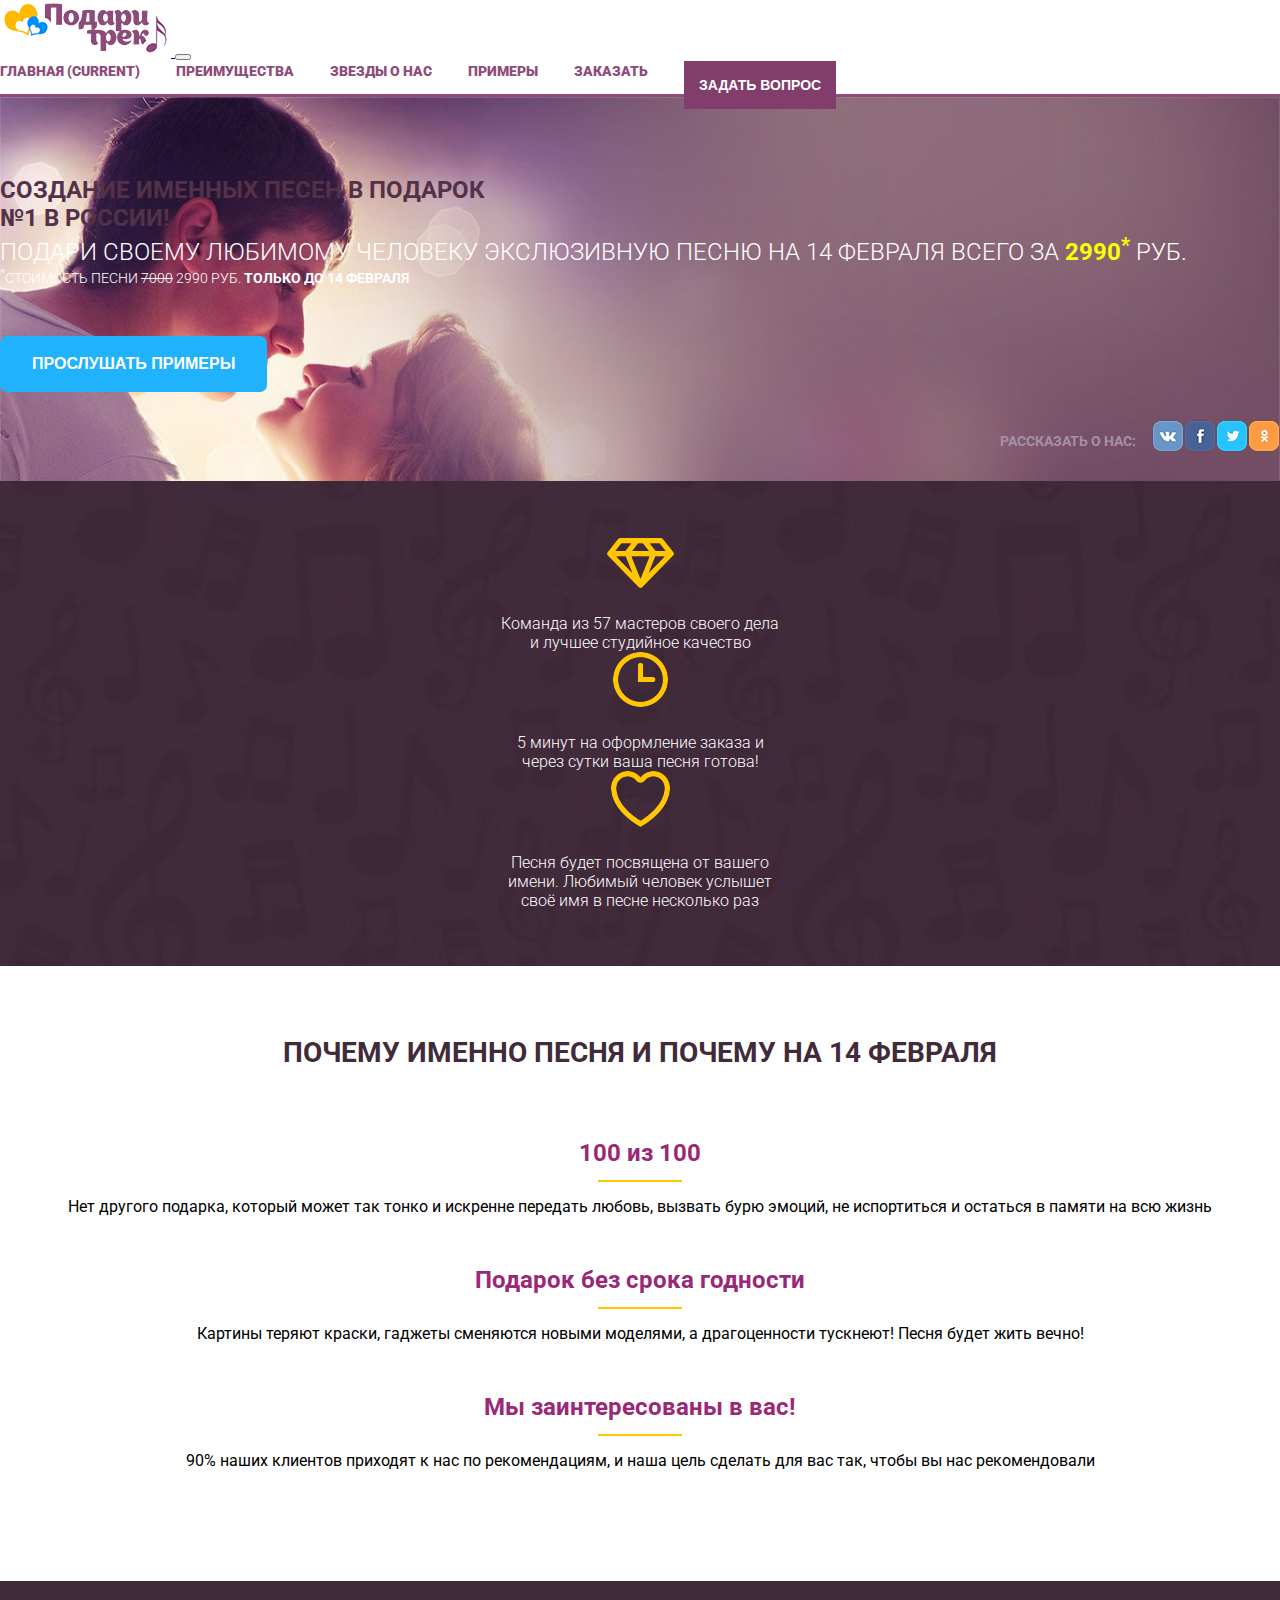
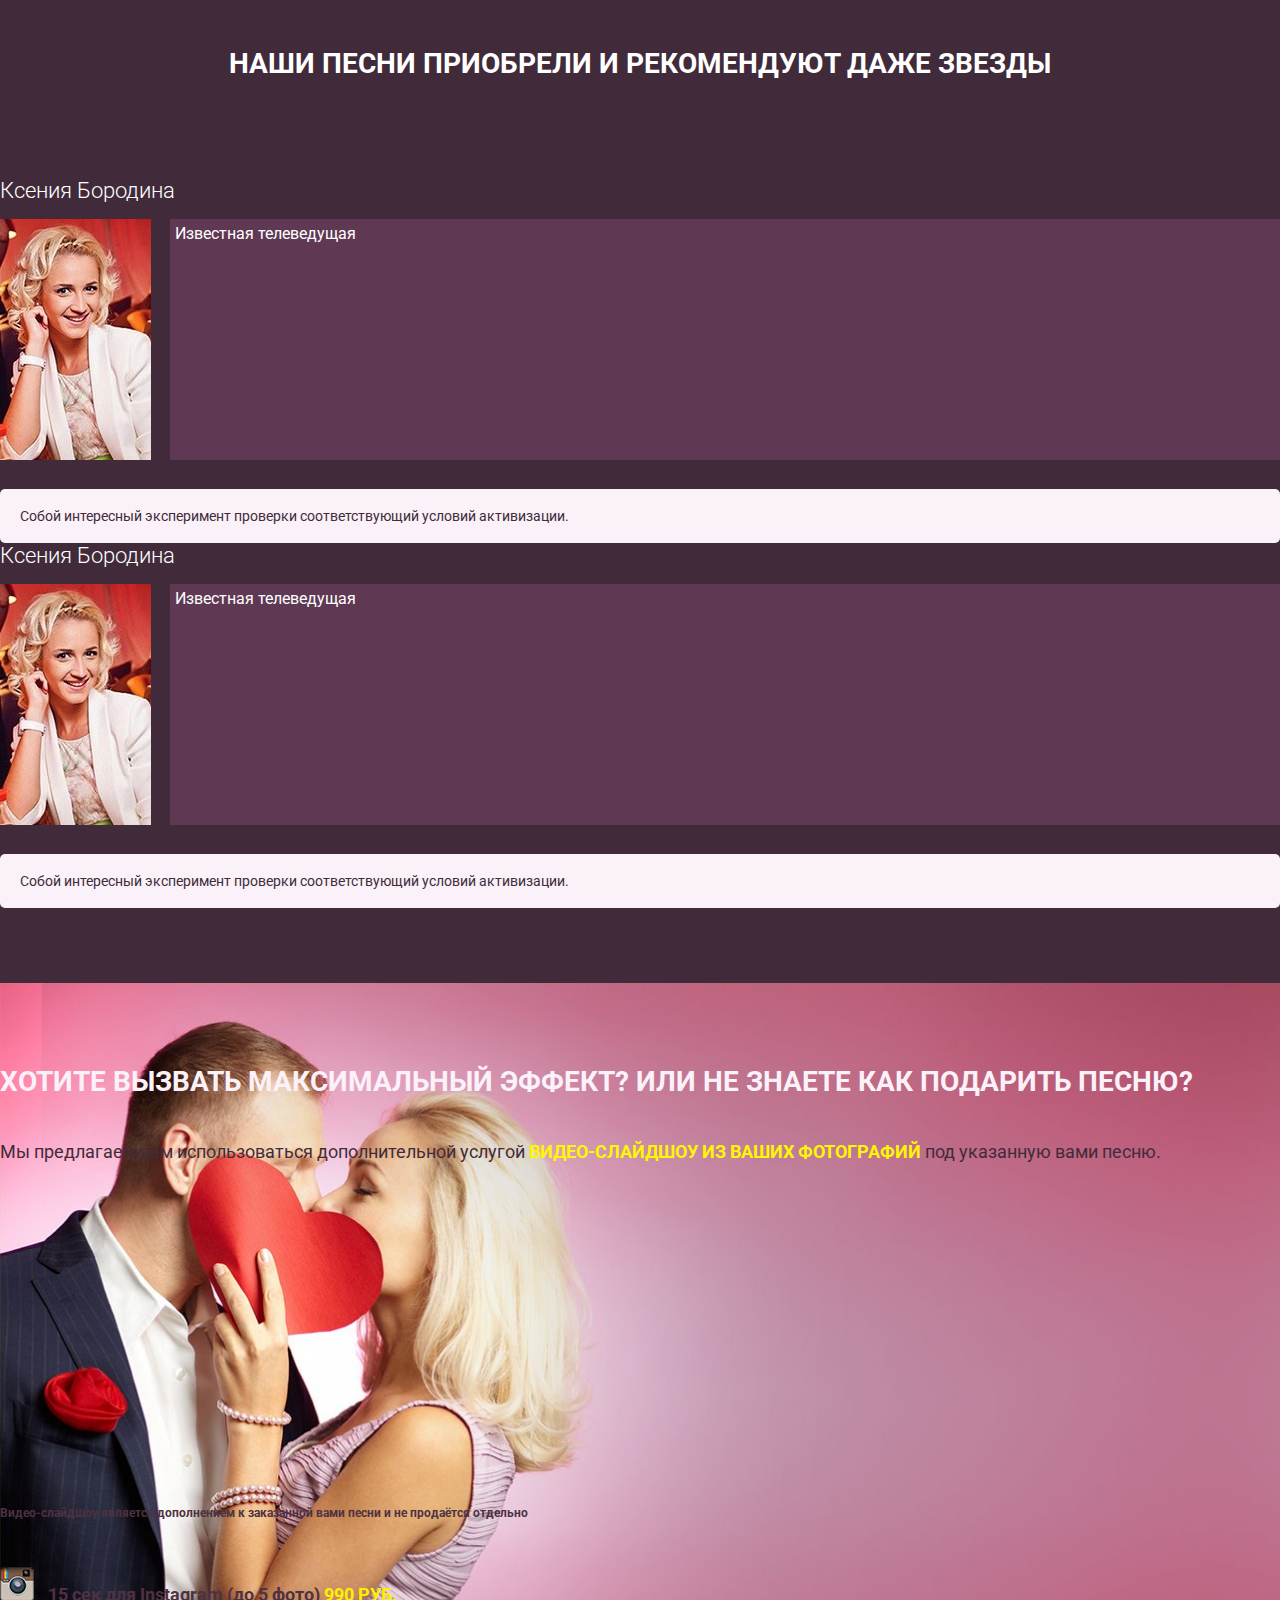
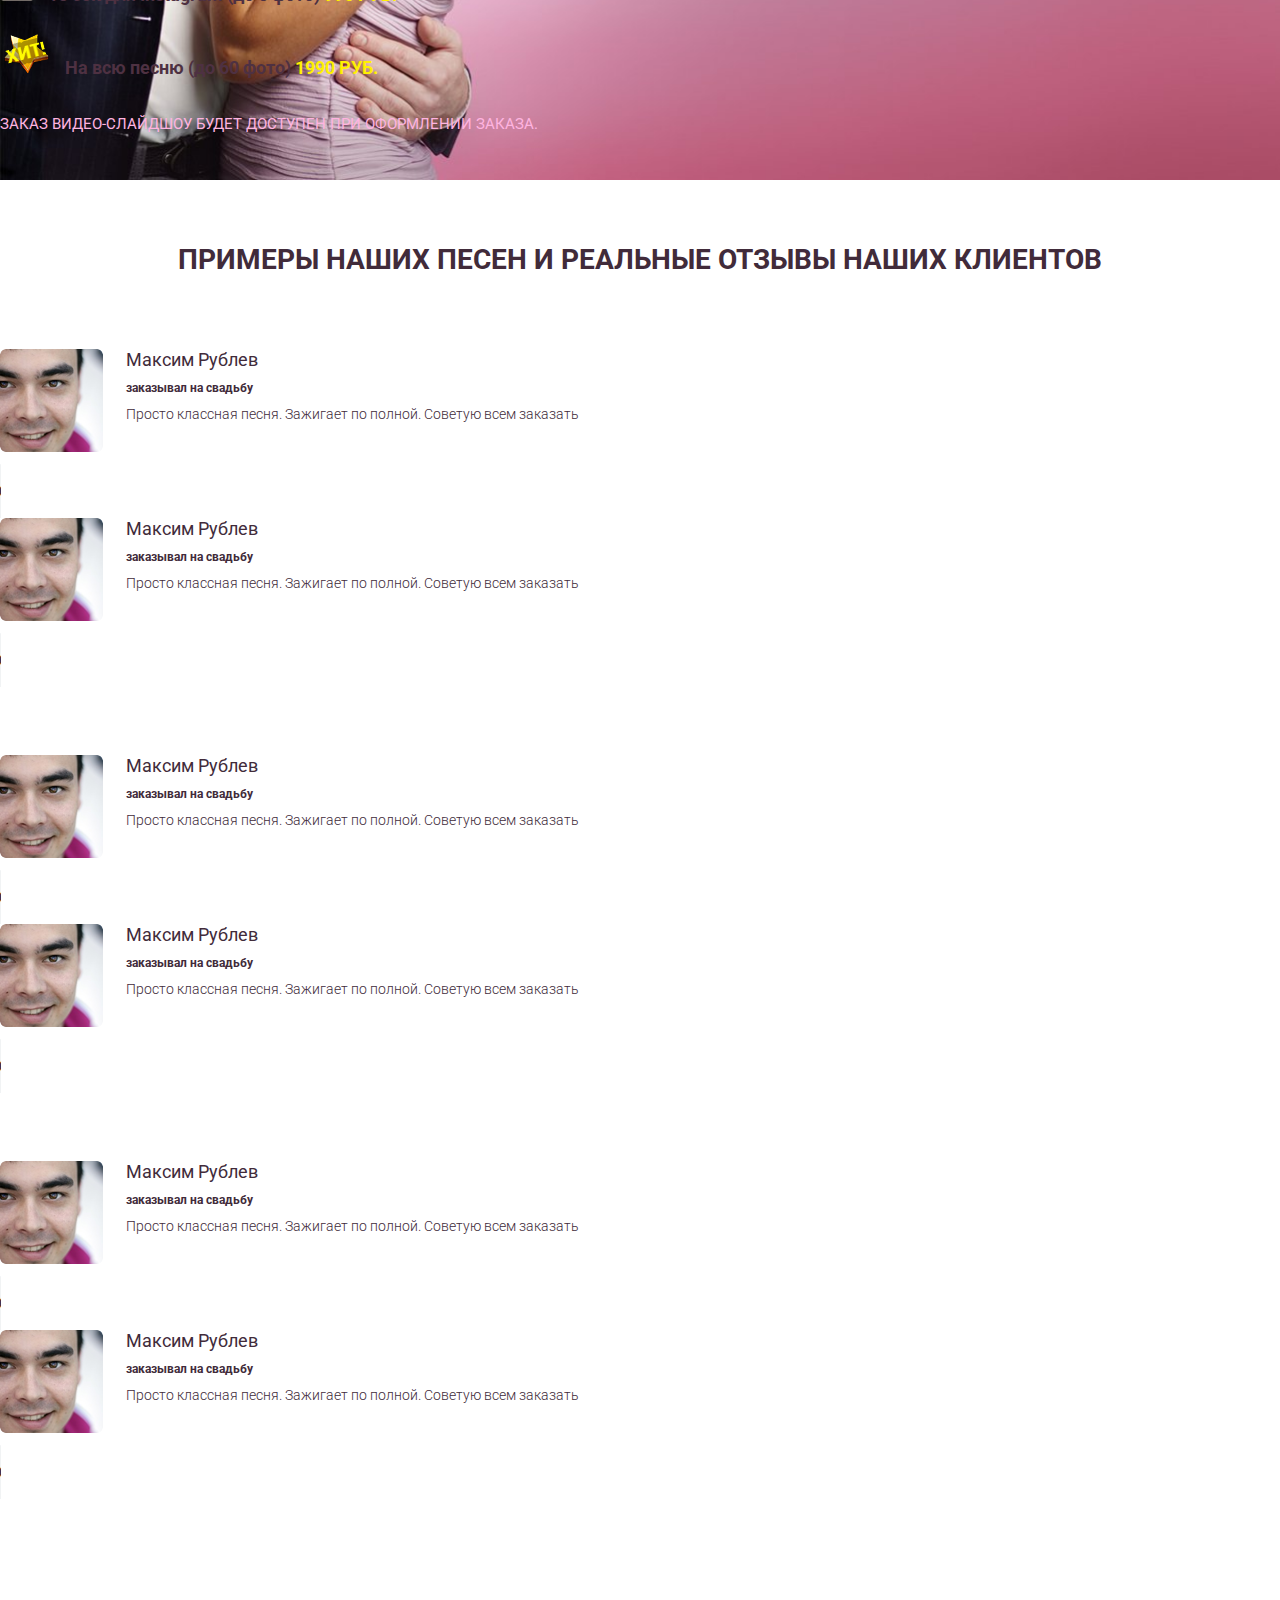
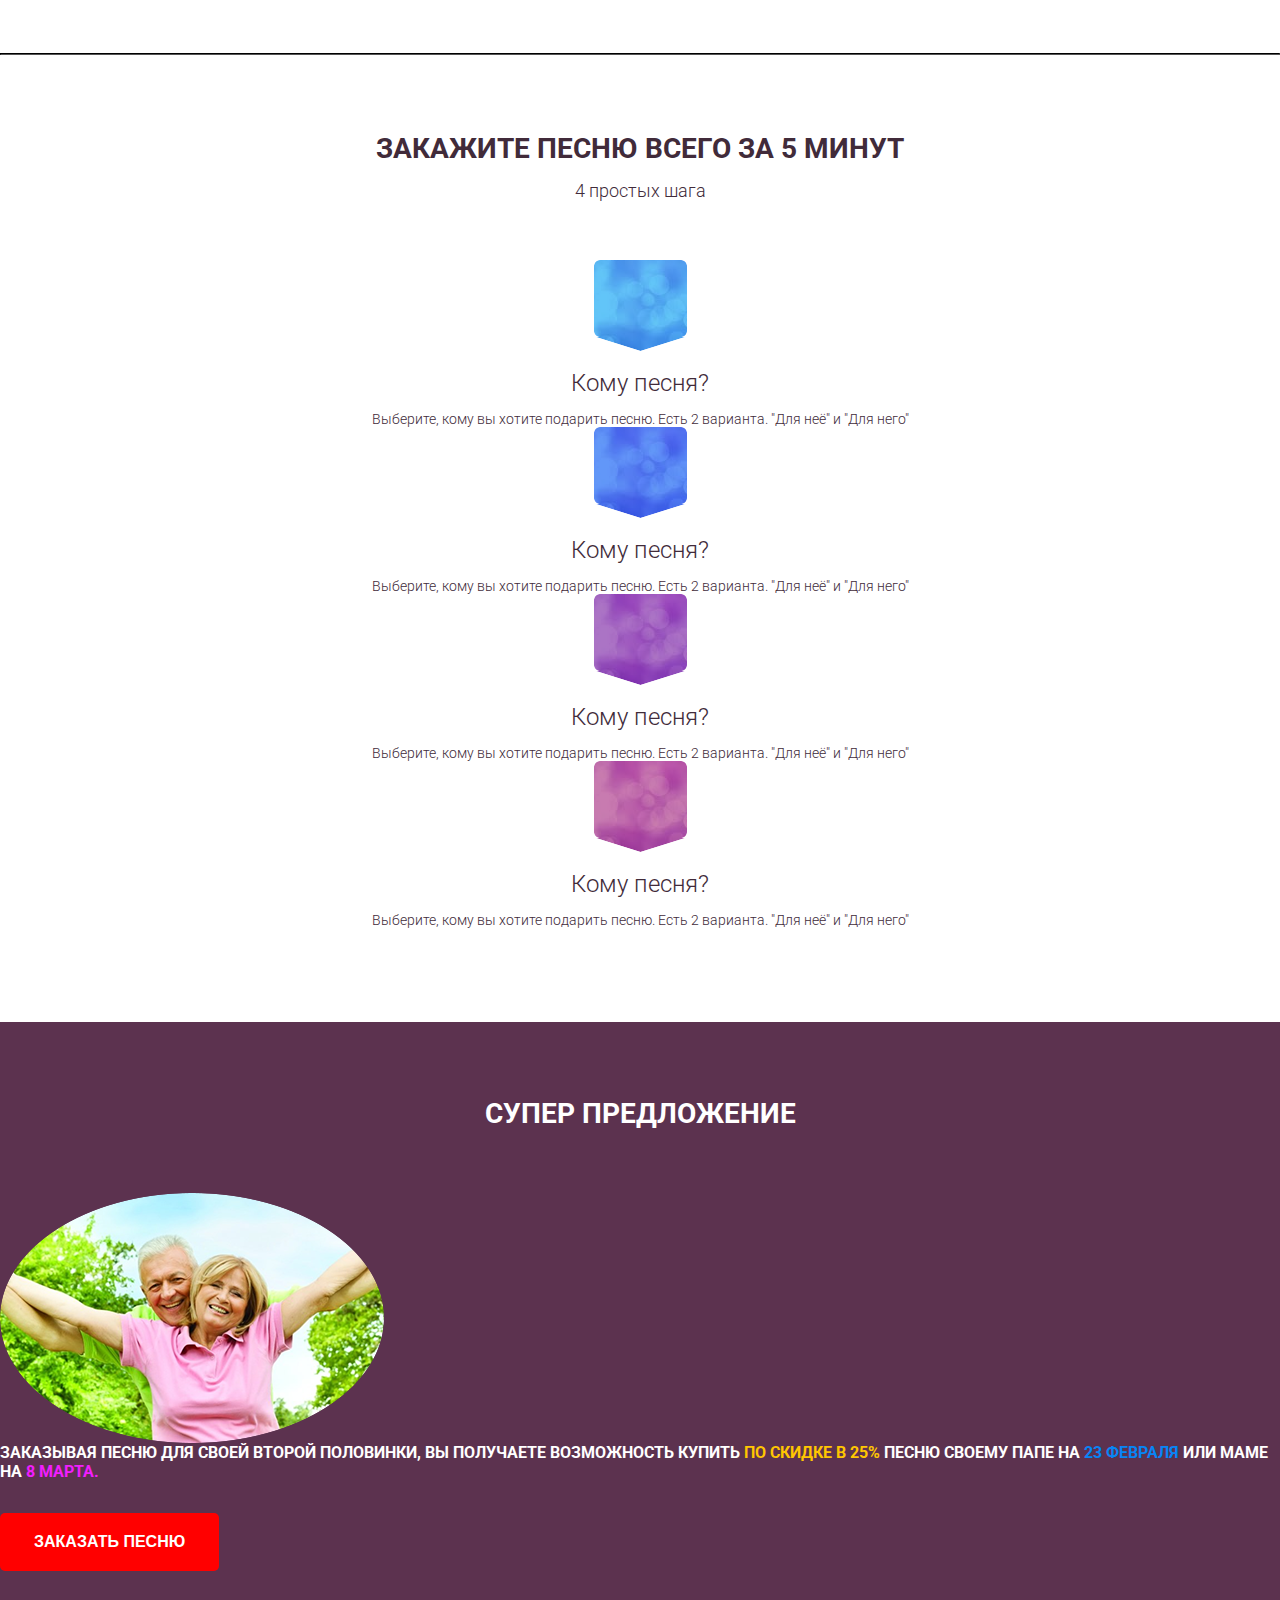
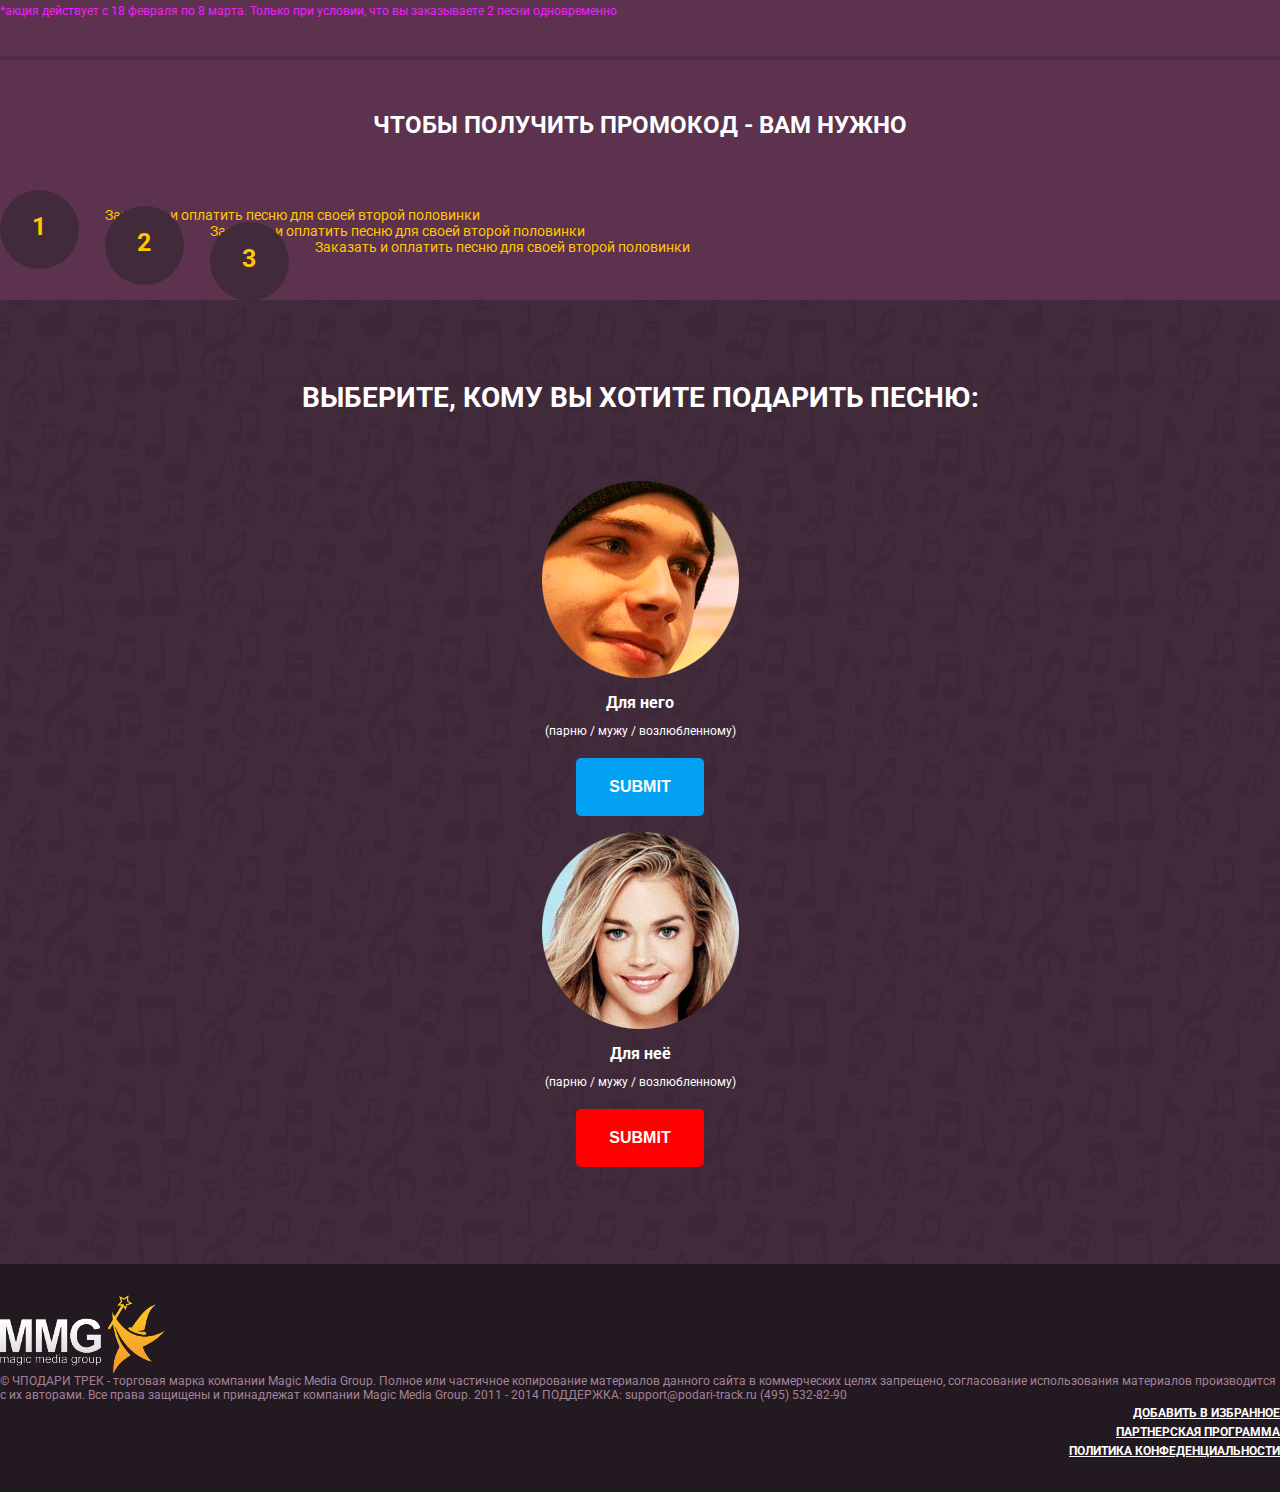
==== index.html @ 446cf865 "First commit" ====
<html lang="en">
  <head>
    <!-- Required meta tags -->
    <meta charset="utf-8">
    <meta name="viewport" content="width=device-width, initial-scale=1, shrink-to-fit=no">
	<title>Подари Трек</title>
    <!-- Bootstrap CSS -->
	<!--что такое integrity и anonymous-->
    <link rel="stylesheet" href="styles/reset.css">
    <link rel="stylesheet" href="https://maxcdn.bootstrapcdn.com/bootstrap/4.0.0-beta/css/bootstrap.min.css" integrity="sha384-/Y6pD6FV/Vv2HJnA6t+vslU6fwYXjCFtcEpHbNJ0lyAFsXTsjBbfaDjzALeQsN6M" crossorigin="anonymous">
	<link rel="stylesheet" href="style.css">
	<link href="https://fonts.googleapis.com/css?family=Roboto:300,400,700,900" rel="stylesheet">
  </head>
  <body>
      <header id="main">		
	  <div class="container">
		<nav class="navbar navbar-expand-lg navbar-light">
			<a class="navbar-brand" href="#">
				<img src="img/logo.png" alt="">
			</a>
			<button class="navbar-toggler" type="button" data-toggle="collapse" data-target="#navbarSupportedContent" aria-controls="navbarSupportedContent" aria-expanded="false" aria-label="Toggle navigation">
				<span class="navbar-toggler-icon"></span>
			</button>

			<div class="collapse navbar-collapse" id="navbarSupportedContent">
				<ul class="menu navbar-nav mr-auto">
					<li class="nav-item active">
						<a class="nav-link" href="#">главная <span class="sr-only">(current)</span></a>
					</li>
					<li class="nav-item">
						<a class="nav-link" href="#">преимущества</a>
					</li>
					<li class="nav-item">
						<a class="nav-link" href="#">звезды о нас</a>
					</li>
					<li class="nav-item">
						<a class="nav-link" href="#">примеры</a>
					</li>
					<li class="nav-item">
						<a class="nav-link" href="make_order.html">заказать</a>
					</li>
				</ul>
				<form class="form-inline my-2 my-lg-0 to_ask">
				  <button class="button_question" type="submit">Задать вопрос</button>
				</form>
			</div>
		</nav>
	</div>
	</header>
	<div class="marginTopDiv">
	<div class="poster">
		<div class="container">
			<div class="row">
				<div class="col-lg-6"></div>
				<div class="col-lg-6">
					<div class="poster_info">
						<h1>создание именных песен в подарок<br> 
							№1 в россии!
						</h1>
						<p class="action">подари своему любимому человеку экслюзивную песню на 14 февраля всего за 
							<span class="cost">2990<sup>*</sup></span> руб.
						</p>
						<p class="extra_info">
							<sup>*</sup>стоимость песни <s>7000</s> 2990 руб. <span class="term">только до 14 февраля</span>
						</p>
						<form method="get" action="">
							<input class="listen_to_music" type="submit" value="прослушать примеры">
						</form>
					</div>
					<div class="contacts">
						<span class="text_communicate">Рассказать о нас:</span>
						<ul class="socials">
							<li><a href="#"><img src="img/icon_vk.png" alt=""></a></li>
							<li><a href="#"><img src="img/icon_facebook.png" alt=""></a></li>
							<li><a href="#"><img src="img/icon_twitter.png" alt=""></a></li>
							<li><a href="#"><img src="img/icon_odnoklassnilki.png" alt=""></a></li>
						</ul>
					</div>
				</div>
			</div>
		</div>
	</div>
	<div class="our_advantages">
		<div class="container">
			<div class="row">
				<div class="col advantage">
					<img src="img/icon_diamond.png" alt="">
					<p>Команда из 57 мастеров своего дела <br>
						и лучшее студийное качество
					</p>
				</div>
				<div class="col advantage advantage_2">
					<img src="img/icon_clock.png" alt="">
					<p>5 минут на оформление заказа и <br>
						через сутки ваша песня готова!
					</p>
				</div>
				<div class="col advantage">
					<img src="img/icon_heart.png" alt="">
					<p>Песня будет посвящена от вашего <br>
						имени. Любимый человек услышет <br>
						своё имя в песне несколько раз
					</p>
				</div>
			</div>
		</div>
	</div>
	<div class="february_14">
		<div class="container">
			<h2>почему именно песня и почему на 14 февраля</h2>
			<div class="february_14_advantage">
				<h3>100 из 100</h3>
				<div class="yellow_bottom_border"></div>
				<p>Нет другого подарка, который может так тонко и искренне передать любовь,
					вызвать бурю эмоций, не испортиться и остаться в памяти на всю жизнь</p>
			</div>
			<div class="february_14_advantage">
				<h3>Подарок без срока годности</h3>
				<div class="yellow_bottom_border"></div>
				<p>Картины теряют краски, гаджеты сменяются новыми моделями, а драгоценности
				тускнеют! Песня будет жить вечно!</p>
			</div>
			<div class="february_14_advantage">
				<h3>Мы заинтересованы в вас!</h3>
				<div class="yellow_bottom_border"></div>
				<p>90% наших клиентов приходят к нас по рекомендациям, и наша цель сделать
				для вас так, чтобы вы нас рекомендовали</p>
			</div>
		</div>
	</div>
	<div class="stars_recommend">
		<div class="container">
			<h2>наши песни приобрели и рекомендуют даже звезды</h2>
			<div class="row">
				<div class="col star star_1">
					<span class="name_star">Ксения Бородина</span>
					<div class="info_star">
						<div class="photo">
							<img src="img/olga_buzova.jpg" alt="">
						</div>
						<div class="about_star">
							<p>Известная телеведущая</p>
						</div>
					</div>
					<div class="opinion">
						<p>Cобой интересный эксперимент проверки соответствующий условий активизации.</p>
					</div>
				</div>
				<div class="col star star_1">
					<span class="name_star">Ксения Бородина</span>
					<div class="info_star">
						<div class="photo">
							<img src="img/olga_buzova.jpg" alt="">
						</div>
						<div class="about_star">
							<p>Известная телеведущая</p>
						</div>
					</div>
					<div class="opinion">
						<p>Cобой интересный эксперимент проверки соответствующий условий активизации.</p>
					</div>
				</div>
			</div>
		</div>
	</div>
	<div class="max_effect">
		<div class="container">
			<div class="row">
				<div class="col-lg-6"></div>
				<div class="col-lg-6 right">
					<h3>Хотите вызвать максимальный эффект? 
						или не знаете как подарить песню?
					<br></h3>
					<div class="offer">
						<p>Мы предлагаем вам использоваться дополнительной услугой
							<span class="yellow">видео-слайдшоу из ваших фотографий</span>
							под указанную вами песню.
						</p>
					</div>
					<div class="offer_example">
						<iframe width="560" height="315" src="https://www.youtube.com/embed/6-aJMzig2oo" frameborder="0" allowfullscreen></iframe>
						<p class="caption">Видео-слайдшоу является дополнением к заказанной вами песни и не 
							продаётся отдельно
						</p>
					</div>
					<div class="extra_photos">
						<div class="instagram_photos">
							<img src="img/icon_instagram.png" alt="">
							<span class="description">15 сек для Instagram (до 5 фото) <span class="yellow">990 руб.</span></span>
						</div>
						<div class="many_photos">
							<img src="img/icon_hit.png" alt="">
							<span class="description">На всю песню (до 60 фото) <span class="yellow">1990 руб.</span></span>
						</div>
					</div>
					<div class="extra_info">заказ видео-слайдшоу будет доступен при оформлении заказа.</div>
				</div>
			</div>
		</div>
	</div>
	<div class="reviews">
		<div class="container">
			<h2>примеры наших песен и реальные отзывы наших клиентов</h3>
			<div class="examples">
				<div class="row">
					<div class="col example example-1">
						<div class="reviewer_photo">
							<img src="img/maxim_rublev.png" alt="">
						</div>
						<div class="reviewer_info">
							<p class="name_reviewer">Максим Рублев</span>
							<p class="reason">заказывал на свадьбу</span>
							<p class="review">Просто классная песня. Зажигает по полной. Советую всем заказать</span>
						</div>
						
						<div class="music_example">
							 <audio controls>
								<source src="audio/sound.mp3" type="audio/mpeg">
							  </audio>
						</div>
					</div>
					<div class="col example">
						<div class="reviewer_photo">
							<img src="img/maxim_rublev.png" alt="">
						</div>
						<div class="reviewer_info">
							<p class="name_reviewer">Максим Рублев</span>
							<p class="reason">заказывал на свадьбу</span>
							<p class="review">Просто классная песня. Зажигает по полной. Советую всем заказать</span>
						</div>
						
						<div class="music_example">
							 <audio controls>
								<source src="audio/sound.mp3" type="audio/mpeg">
							  </audio>
						</div>
					</div>
				</div>
			</div>
			<div class="examples">
				<div class="row">
					<div class="col example example-1">
						<div class="reviewer_photo">
							<img src="img/maxim_rublev.png" alt="">
						</div>
						<div class="reviewer_info">
							<p class="name_reviewer">Максим Рублев</span>
							<p class="reason">заказывал на свадьбу</span>
							<p class="review">Просто классная песня. Зажигает по полной. Советую всем заказать</span>
						</div>
						
						<div class="music_example">
							 <audio controls>
								<source src="audio/sound.mp3" type="audio/mpeg">
							  </audio>
						</div>
					</div>
					<div class="col example">
						<div class="reviewer_photo">
							<img src="img/maxim_rublev.png" alt="">
						</div>
						<div class="reviewer_info">
							<p class="name_reviewer">Максим Рублев</span>
							<p class="reason">заказывал на свадьбу</span>
							<p class="review">Просто классная песня. Зажигает по полной. Советую всем заказать</span>
						</div>
						
						<div class="music_example">
							 <audio controls>
								<source src="audio/sound.mp3" type="audio/mpeg">
							  </audio>
						</div>
					</div>
				</div>
			</div>
			<div class="examples">
				<div class="row">
					<div class="col example example-1">
						<div class="reviewer_photo">
							<img src="img/maxim_rublev.png" alt="">
						</div>
						<div class="reviewer_info">
							<p class="name_reviewer">Максим Рублев</span>
							<p class="reason">заказывал на свадьбу</span>
							<p class="review">Просто классная песня. Зажигает по полной. Советую всем заказать</span>
						</div>
						
						<div class="music_example">
							 <audio controls>
								<source src="audio/sound.mp3" type="audio/mpeg">
							  </audio>
						</div>
					</div>
					<div class="col example">
						<div class="reviewer_photo">
							<img src="img/maxim_rublev.png" alt="">
						</div>
						<div class="reviewer_info">
							<p class="name_reviewer">Максим Рублев</span>
							<p class="reason">заказывал на свадьбу</span>
							<p class="review">Просто классная песня. Зажигает по полной. Советую всем заказать</span>
						</div>
						
						<div class="music_example">
							 <audio controls>
								<source src="audio/sound.mp3" type="audio/mpeg">
							  </audio>
						</div>
					</div>
				</div>
			</div>
		</div>
	</div>
	<hr>
	<div class="steps_to_order">
		<div class="container">
			<h2>Закажите песню всего за 5 минут</h2>
			<h5>4 простых шага</h5>
			<div class="row">
				<div class="col step step_1">
					<img src="img/background_plan_1.png">
					<span class="step_number">1</span>
					<p class="title">Кому песня?</p>
					<p class="description">Выберите, кому вы хотите подарить песню. Есть 2 варианта. "Для неё" и "Для него"</p>
				</div>
				<div class="col step step_2">
					<img src="img/background_plan_2.png">
					<span class="step_number">2</span>
					<p class="title">Кому песня?</p>
					<p class="description">Выберите, кому вы хотите подарить песню. Есть 2 варианта. "Для неё" и "Для него"</p>
				</div>
				<div class="col step step_3">
					<img src="img/background_plan_3.png">
					<span class="step_number">3</span>
					<p class="title">Кому песня?</p>
					<p class="description">Выберите, кому вы хотите подарить песню. Есть 2 варианта. "Для неё" и "Для него"</p>
				</div>
				<div class="col step step_4">
					<img src="img/background_plan_4.png">
					<span class="step_number">4</span>
					<p class="title">Кому песня?</p>
					<p class="description">Выберите, кому вы хотите подарить песню. Есть 2 варианта. "Для неё" и "Для него"</p>
				</div>
			</div>
		</div>
	</div>
	<div class="super_offer">
		<div class="container">
			<h2>супер предложение</h2>
			<div class="row">
				<div class="col-lg-5 col-lg-offset-2 img_offer">
					<img src="img/photo.png" alt="">
				</div>
				<div class="col-lg-4 col-lg-offset-1">
					<p class="description">заказывая песню для своей второй половинки,
						вы получаете возможность купить <span class="super_action">по скидке в 25%</span>
						песню своему папе на <span class="father_day">23 февраля</span> или
						маме на <span class="mother_day">8 марта.</span>
					</p>
					<form class="to_order_music">
						<input type="submit" class="order_button" value="заказать песню">
					</form>
					<p class="extra_description">
						*акция действует с 18 февраля по 8 марта. Только при условии,
						что вы заказываете 2 песни одновременно
					</p>
				</div>
			</div>
			<hr>
			<div class="super_offer_steps">
				<h3>чтобы получить промокод - вам нужно</h3>
				<div class="row">
					<div class="col step step_1">
						<div class="step_background">
							<span>1</span>
						</div>
						<div class="step_description">
							<span>Заказать и оплатить песню для своей второй половинки</span>
						</div>
					</div>
					<div class="col step step_2">
						<div class="step_background">
							<span>2</span>
						</div>
						<div class="step_description">
							<span>Заказать и оплатить песню для своей второй половинки</span>
						</div>
					</div>
					<div class="col step step_3">
						<div class="step_background">
							<span>3</span>
						</div>
						<div class="step_description">
							<span>Заказать и оплатить песню для своей второй половинки</span>
						</div>
					</div>
				</div>
			</div>
		</div>
	</div>
	<div class="whom">
		<div class="container">
			<h2>выберите, кому вы хотите подарить песню:</h2>
			<div class="row">
				<div class="col man">
					<img src="img/man.png" alt="">
					<h5>Для него</h5>
					<span class="whom_details">(парню / мужу / возлюбленному)</span>
					<form class="to_make_order">
						<input type="submit" class="order_button">
					</form>
				</div>
				<div class="col woman">
					<img src="img/woman.png" alt="">
					<h5>Для неё</h5>
					<span class="whom_details">(парню / мужу / возлюбленному)</span>
					<form class="to_make_order">
						<input type="submit" class="order_button">
					</form>
				</div>
			</div>
		</div>
	</div>
	<footer>
		<div class="container">
			<div class="row">
				<div class="col-lg-2 footer_logo">
					<img src="img/logo_mmg.png" alt="">
				</div>
				<div class="col-lg-6 copyright">
					© ЧПОДАРИ ТРЕК - торговая марка компании Magic Media Group. Полное или частичное копирование материалов данного сайта в коммерческих целях запрещено, согласование использования материалов производится с их авторами. Все права защищены и принадлежат компании Magic Media Group. 2011 - 2014
					ПОДДЕРЖКА: support@podari-track.ru (495) 532-82-90
				</div>
				<div class="col-lg-4 our_politics">
					<ul>
						<li><a href="#">добавить в избранное<a></li>
						<li><a href="#">партнерская программа</a></li>
						<li><a href="#">политика конфеденциальности</a></li>
					</ul>
				</div>
			</div>
		</div>
	</footer>
	</div>
	
    <!-- Optional JavaScript -->
    <!-- jQuery first, then Popper.js, then Bootstrap JS -->
    <script src="https://code.jquery.com/jquery-3.2.1.slim.min.js" integrity="sha384-KJ3o2DKtIkvYIK3UENzmM7KCkRr/rE9/Qpg6aAZGJwFDMVNA/GpGFF93hXpG5KkN" crossorigin="anonymous"></script>
	<script src="js/main.js"></script>
    <script src="https://cdnjs.cloudflare.com/ajax/libs/popper.js/1.11.0/umd/popper.min.js" integrity="sha384-b/U6ypiBEHpOf/4+1nzFpr53nxSS+GLCkfwBdFNTxtclqqenISfwAzpKaMNFNmj4" crossorigin="anonymous"></script>
    <script src="https://maxcdn.bootstrapcdn.com/bootstrap/4.0.0-beta/js/bootstrap.min.js" integrity="sha384-h0AbiXch4ZDo7tp9hKZ4TsHbi047NrKGLO3SEJAg45jXxnGIfYzk4Si90RDIqNm1" crossorigin="anonymous"></script>
  </body>
</html>
---- style.css ----
html{
	min-width:100%;
}

body{
	min-width:100%;
	margin:0;
	padding:0;
	font-family: 'Roboto', sans-serif;
}

p, h1, h2, h3, h4, h5, h6, hr, ul, li{
	margin:0;
	padding:0;
}

ul li{
	list-style-type: none;
}

header#main{
	height: 94px;
	border-bottom: 3px solid #8e4b79;
}

.main_logo > img{
	position: relative;
	top: 16px;
	right: 30px;
}

header#main .menu {
	position: relative;
}

header#main .menu > li:not(.last){
	float: left;
	margin-right: 36px;
}

header#main .menu > li > a{
	text-decoration: none;
	color: #8e4b79;
	font-size: 14px;
	text-transform: uppercase;
	font-weight: 900;
}

header#main .menu > li > a:hover{
	color: #d71d9c;
}

header .button_question{
	padding: 16px 15px;
	background: #813d6b;
	color: #fff;
	font-weight: 900;
	font-size: 14px;
	text-transform: uppercase;
	border: 0;
	position: relative;
}

.poster{
	background: url(img/background_main.jpg);
	background-size: cover;
	padding-top: 79px;
	padding-bottom: 31px;
}

.poster h1{
	color: #533148;
	font-size: 24px;
	font-weight: bold;
	text-transform: uppercase;
}

.poster .action{
	color: #fff;
	font-size: 24px;
	text-transform: uppercase;
	font-weight: 300;
}

.poster .action .cost{
	color: #fcff00;
	font-weight: bold;
}

.poster .extra_info{
	color: #fff;
	font-size: 14px;
	font-weight: 300;
	text-transform: uppercase;
}

.poster .term{
	font-weight: bold;
}

.poster .listen_to_music{
	margin-top: 50px;
	padding: 19px 32px;
	color: #fff;
	background: #21b2fd;
	border:0;
	border-radius: 7px;
	font-size: 16px;
	font-weight: bold;
	text-transform: uppercase;
}

.poster .contacts{
	text-align: right;
}

.poster .contacts .socials{
	display: inline-block;
	margin: 0;
	padding: 0;
	position: relative;
	top: 12px;
	margin-left: 12px;
}

.poster .contacts .socials > li{
	float: left;
}

.poster .contacts .text_communicate{
	color: #a791a4;
	font-size: 14px;
	font-weight: bold;
	text-transform: uppercase;
}

.our_advantages{
	background: url(img/background_conditions.jpg);
	background-size: cover;
	padding-top: 57px;
	padding-bottom: 56px;
}

.our_advantages .advantage{
	text-align: center;
}

.our_advantages .advantage > img{
	margin-bottom: 26px;
}

.our_advantages .advantage > p{
	font-size: 16px;
	font-weight: 300;
	color: #fff;
}

.february_14{
	padding-top: 70px;
	padding-bottom: 61px;
}

.february_14 h2{
	font-size: 28px;
	font-weight: bold;
	text-transform: uppercase;
	color: #412b3a;
	text-align: center;
	margin-bottom: 70px;
}

.february_14 .february_14_advantage h3{
	text-align: center;
	font-size: 24px;
	color: #9b2876;
	margin-bottom: 13px;
}

.february_14 .yellow_bottom_border{
	height: 2px;
	width: 84px;
	background: #ffc601;
	margin: 0 auto;
}

.february_14 .february_14_advantage > p{
	margin-top: 15px;
	margin-bottom: 50px; 
	text-align: center;
}

.stars_recommend{
	background: #412b3a;
	padding-top: 66px;
	padding-bottom: 75px;
}

.stars_recommend h2{
	text-align: center;
	text-transform: uppercase;
	font-size: 28px;
	color: #fff;
	margin-bottom: 98px;
}

.stars_recommend .info_star .photo{
	float: left;
	margin-right: 19px;
}


.stars_recommend .name_star{
	font-size: 22px;
	font-weight: 300;
	color: #fff;
}

.stars_recommend .info_star{
	margin-top: 16px;
}

.stars_recommend .info_star .photo{
	margin-bottom: 29px;
}

.stars_recommend .info_star .about_star{
	overflow: hidden;
	background: #5f3853;
	height: 241px;
}

.stars_recommend .info_star .about_star > p{
	padding: 5px;
	color: #fff;
}

.stars_recommend .opinion{
	background: #fbf1f8;
	border-radius: 5px;
	clear: both;
}

.stars_recommend .opinion > p{
	font-size: 14px;
	color: #412b3a;
	padding: 19px 20px;
}

.max_effect{
	background: url(img/background_love.jpg);
	background-size: cover;
	padding-top: 82px;
	padding-bottom: 47px;
}

.max_effect h3{
	font-size: 28px;
	font-weight: bold;
	color: #fbf1f8;
	text-transform: uppercase;
	margin-bottom: 43px;
}

.max_effect .offer > p{
	font-size: 18px;
	font-weight: 400;
	color: #412b3a;
	margin-bottom: 29px;
}

.max_effect .offer > p .yellow{
	font-weight: bold;
	color: #fff601;
	text-transform: uppercase;
	
}

.max_effect iframe{
	max-width: 100%;
}

.max_effect .offer_example .caption{
	font-size: 12px;
	color: #4e3142;
	font-weight: bold;
	margin-bottom: 47px;
}

.max_effect .extra_photos{
	margin-bottom: 37px;
}

.max_effect .extra_photos img{
	margin-right: 10px;
}

.max_effect .instagram_photos{
	margin-bottom: 29px;
}

.max_effect .extra_photos .description{
	font-size: 18px;
	font-weight: bold;
	color: #4e3142;
}

.max_effect .extra_photos .description .yellow{
	color: #fff001;
	text-transform: uppercase;
}

.max_effect .extra_info{
	font-size: 15px;
	color: #ffb4e0;
	text-transform: uppercase;
}

.reviews{
	padding-top: 63px;
	padding-bottom: 86px;
}

.reviews h2{
	text-align: center;
	font-size: 28px;
	font-weight: bold;
	color: #412b3a;
	text-transform: uppercase;
	margin-bottom: 73px;
}

.reviews .reviewer_photo{
	float: left;
}

.reviews .reviewer_photo > img{
	margin-right: 23px;
	margin-bottom: 12px;
}

.reviews .music_example{
	clear: both;
}

.reviews .name_reviewer{
	font-size: 18px;
	color: #412b3a;
	margin-bottom: 11px;
}

.reviews .reason{
	font-size: 12px;
	font-weight: bold;
	color: #412b3a;
	margin-bottom: 11px;
}

.reviews .review{
	font-size: 14px;
	font-weight: 300;
	color: #412b3a;
}

.reviews .examples{
	margin-bottom: 68px;
}

hr{
	border-color: #000;
}

.steps_to_order{
	padding-top: 77px;
	padding-bottom: 94px;
}

.steps_to_order h2{
	text-align: center;
	font-size: 28px;
	font-weight: bold;
	color: #412b3a;
	margin-bottom: 15px;
	text-transform: uppercase;
}

.steps_to_order h5{
	text-align: center;
	font-size: 18px;
	font-weight: 300;
	color: #412b3a;
	margin-bottom: 59px;
}

.steps_to_order .step > img{
	position: relative;
	text-align: center;
	display: block;
	margin: 0 auto 18px;
}

.steps_to_order .step_number{
	position: absolute;
	font-size: 33px;
	font-weight: 300;
	left: 47%;
    top: 17px;
	color: #fff;
}

.steps_to_order .step .title{
	text-align: center;
	font-size: 24px;
	font-weight: 300;
	color: #412b3a;
	margin-bottom: 14px;
}

.steps_to_order .step .description{
	text-align: center;
	font-size: 14px;
	font-weight: 300;
	color: #412b3a;
}

.super_offer{
	background: #5c324f;
	padding-top: 75px;
	padding-bottom: 62px;
}

.super_offer h2{
	text-align: center;
	font-size: 28px;
	font-weight: bold;
	color: #fff;
	margin-bottom: 63px;
	text-transform: uppercase;
}

.super_offer .description{
	font-size: 16px;
	font-weight: bold;
	color: #fff;
	margin-bottom: 32px;
	text-transform: uppercase;
}

.super_offer .description .super_action{
	color: #ffc601;
}

.super_offer .description .father_day{
	color: #0785f6;
}

.super_offer .description .mother_day{
	color: #f11efe;
}

.super_offer .order_button{
	font-size: 16px;
	font-weight: bold;
	color: #fff;
	margin-bottom: 17px;
	padding: 20px 34px;
	border:0;
	border-radius: 5px;
	background-color: #f00;
	text-transform: uppercase;
}

.super_offer .extra_description{
	font-size: 12px;
	color: #f11efe;
	margin-bottom: 38px;
}

.super_offer hr{
	border: 2px solid #4f2d45;
	margin-bottom: 45px;
}

.super_offer .super_offer_steps h3{
	text-align: center;
	color: #fff;
	font-size: 24px;
	font-weight: bold;
	margin: 51px;
	text-transform: uppercase;
}

.step_background{
	width: 79px;
	height: 79px;
	background: #412b3a;
	border-radius: 50%;
	position: relative;
	float: left;
	margin-right: 26px;
}

.step_background > span{
	position: absolute;
	font-size: 25px;
	font-weight: bold;
	color: #ffc601;
	top: 22px;
    left: 32px;
}

.step_description > span{
	font-size: 14px;
	color: #ffc601;
	vertical-align: center;
	position: relative;
	top: 17px;
	
}

.whom{
	background: url(img/background_conditions.jpg);
	padding-top: 81px;
	padding-bottom: 81px;
}

.whom h2{
	text-align: center;
	text-transform: uppercase;
	font-size: 28px;
	font-weight: bold;
	color: #fff;
	margin-bottom: 67px;
}

.whom img{
	display: block;
	margin: 0 auto 15px;
}

.whom h5{
	font-size: 16px;
	font-weight: bold;
	color: #fff;
	margin-bottom: 12px;
	text-align: center;
}

.whom .whom_details{
	font-size: 12px;
	color: #fff;
	margin-bottom: 20px;
	display: block;
	text-align: center;
}

.whom .order_button{
	padding: 20px 33px;
	color: #fff;
	background: #02a1f3;
	font-size: 16px;
	font-weight: bold;
	border:0;
	border-radius: 5px;
	text-transform: uppercase;
	display: block;
	margin: 0 auto;
}

.whom .woman .order_button{
	background: #f00;
}

footer{
	background: #231920;
	padding-top: 31px;
	padding-bottom: 33px;
}

footer .copyright{
	font-size: 12px;
	color: #a4839a;
}

footer .our_politics > ul > li{
	text-align: right;
}

footer .our_politics > ul > li > a{
	font-size: 12px;
	font-weight: bold;
	color: #fff;
	margin-bottom: 3px;
	text-decoration: underline;
	text-transform: uppercase;
	text-align: right;
}

footer .our_politics > ul > li > a:hover{
	color: ffba00;
}

@media screen and (max-width: 991px) {
	header#main .menu{
		margin-top: 20px;
	}
	.super_offer .img_offer > img{
		display: block;
		margin: 0 auto 30px;
		max-width: 90%;
	}
	.super_offer .order_button{
		display: block;
		margin: 0 auto 17px;
	}
	.super_offer .extra_description{
		text-align: center;
	}
}

@media screen and (max-width: 767px) {
	.col{
		min-width: 100%;
	}
	.our_advantages .advantage{
		margin-bottom: 30px;
	}
	.stars_recommend .star_1{
		margin-bottom: 50px;
	}
	.reviews{
		padding-bottom: 30px;
	}
	.reviews .example-1{
		margin-bottom: 60px;
	}
	.steps_to_order .step_number{
		left: 48.5%;
	}
	.steps_to_order .step_1, .steps_to_order .step_2, .steps_to_order .step_3{
		margin-bottom: 30px;
	}
	.super_offer_steps .step_1, .super_offer_steps .step_2{
		margin-bottom: 30px;
	}
	.whom .man{
		margin-bottom: 50px;
	}
	footer .copyright{
		margin-bottom: 30px;
	}
}

@media screen and (max-width: 414px) {
	.poster h1, .poster .action{
		font-size: 20px;
	}
	.poster .extra_info{
		font-size: 10px;
	}
	.poster .listen_to_music{
		margin-top: 35px;
	}
	.max_effect h3{
		font-size: 22px;
	}
	.max_effect .offer > p{
		font-size: 15px;
	}
	.max_effect .extra_photos .description{
		font-size: 16px;
	}
	.reviews h2{
		font-size: 22px;
	}
	.steps_to_order h2{
		font-size: 22px;
	}
	.super_offer h2{
		font-size: 22px;
	}
	.super_offer .description {
		font-size: 14px;
	}
	.super_offer .super_offer_steps h3 {
		font-size: 20px;
	}
	.whom h2{
		font-size: 22px;
	}
}

@media screen and (max-width: 465px) {
	.steps_to_order .step_number{
		left: 48.1%;
	}
}

@media screen and (max-width: 351px) {
	.steps_to_order .step_number{
		left: 47.6%;
	}
}
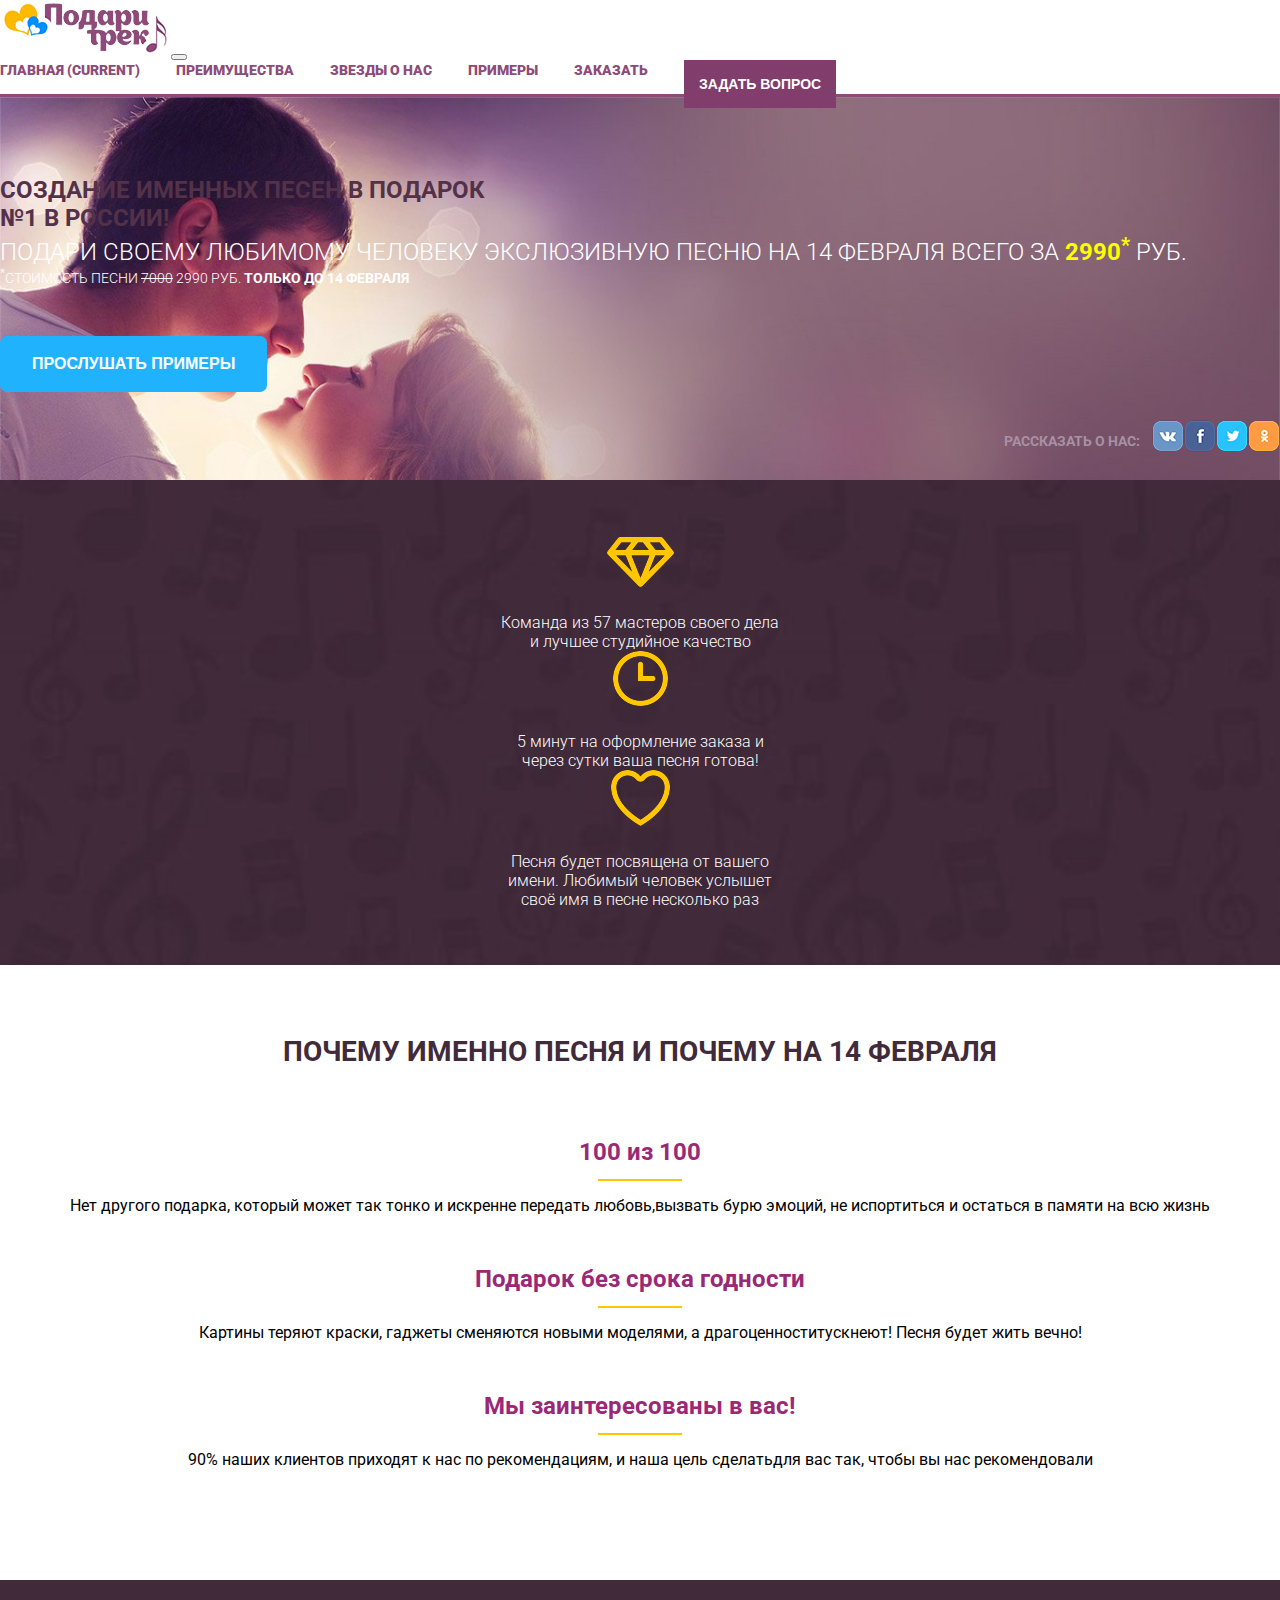
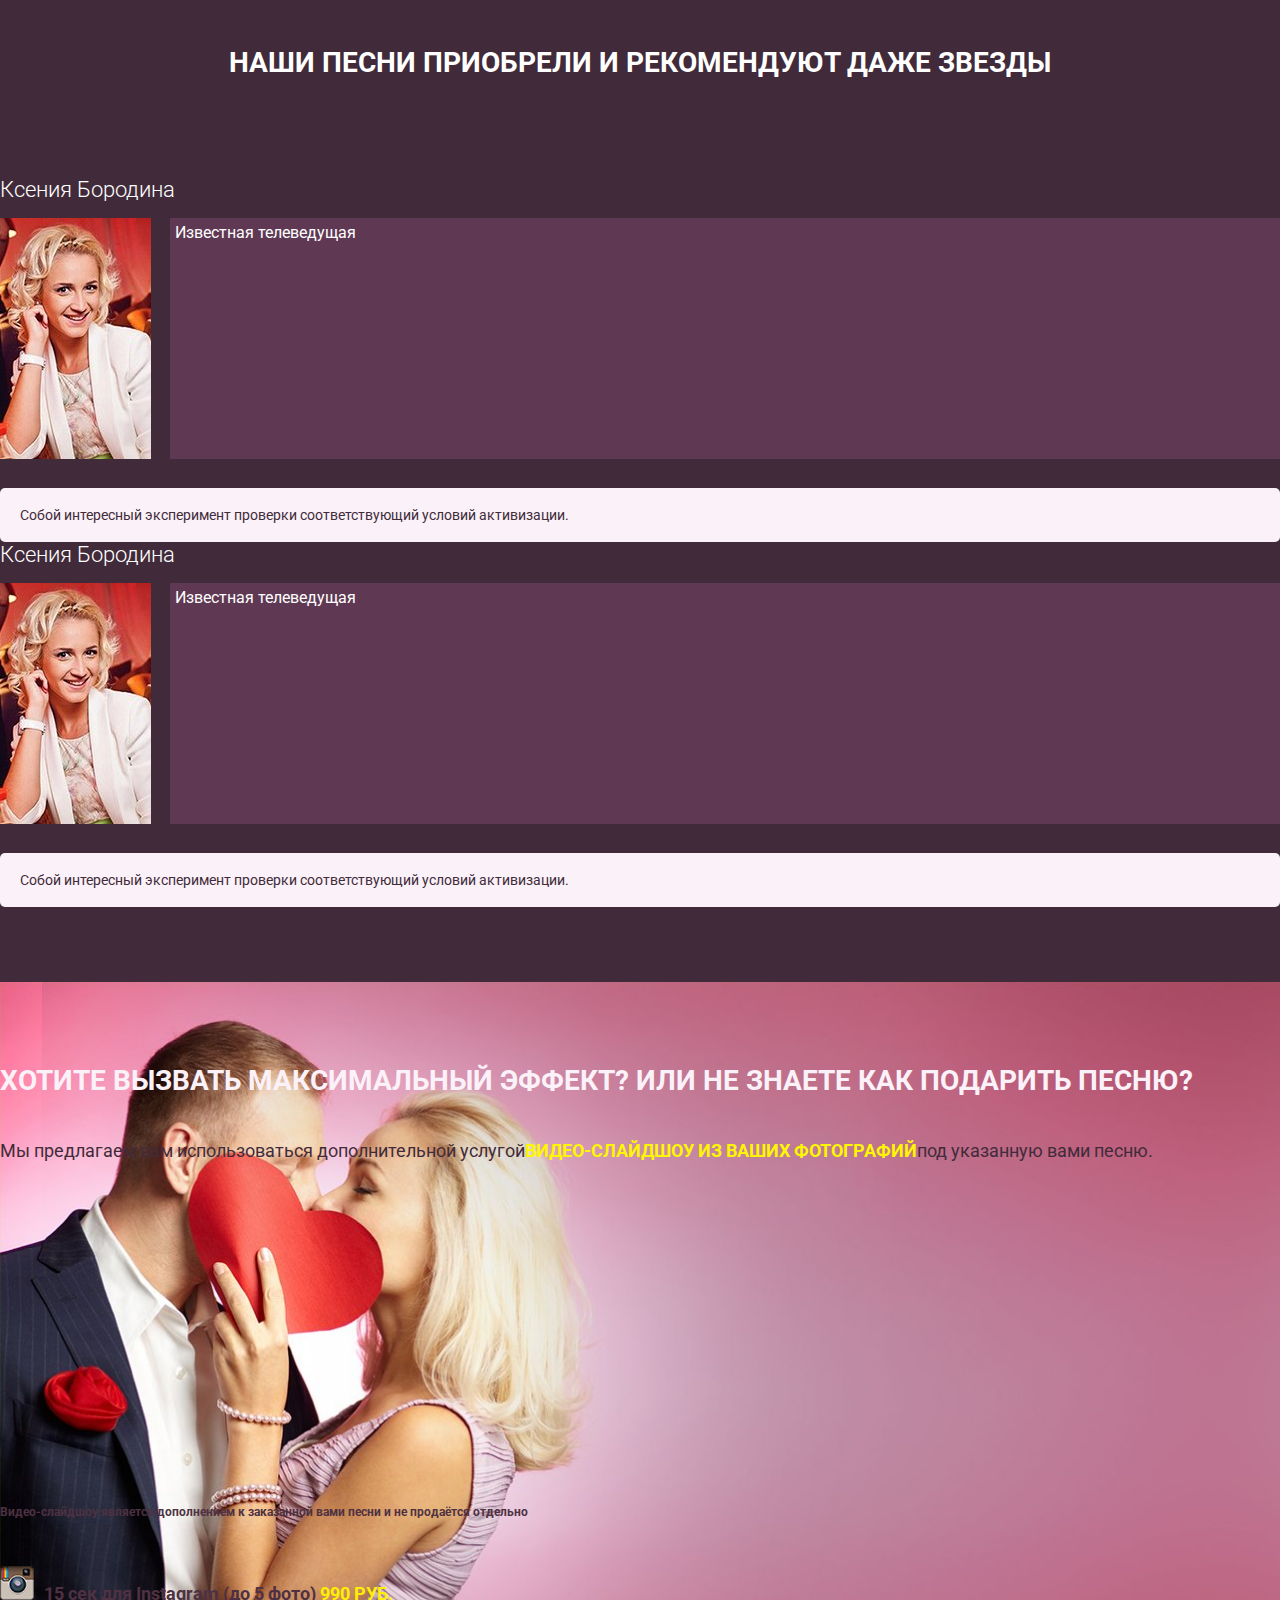
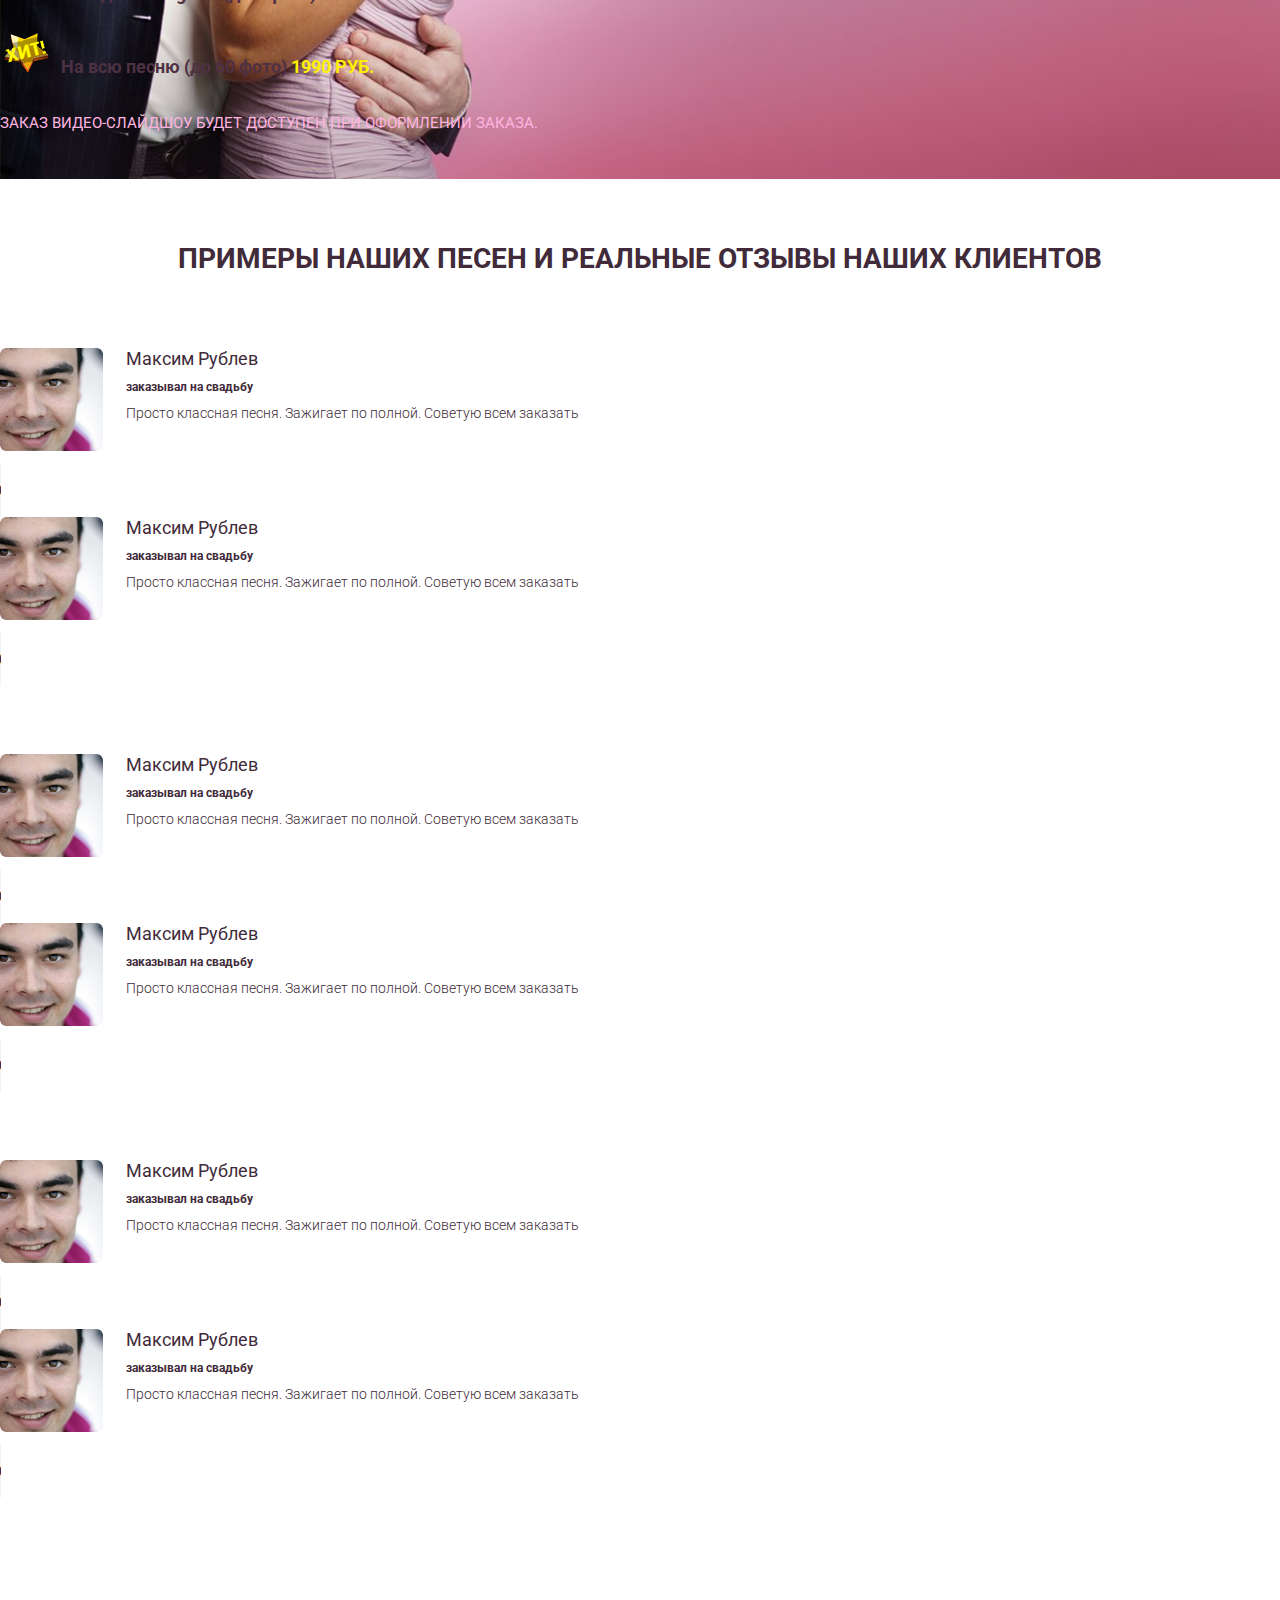
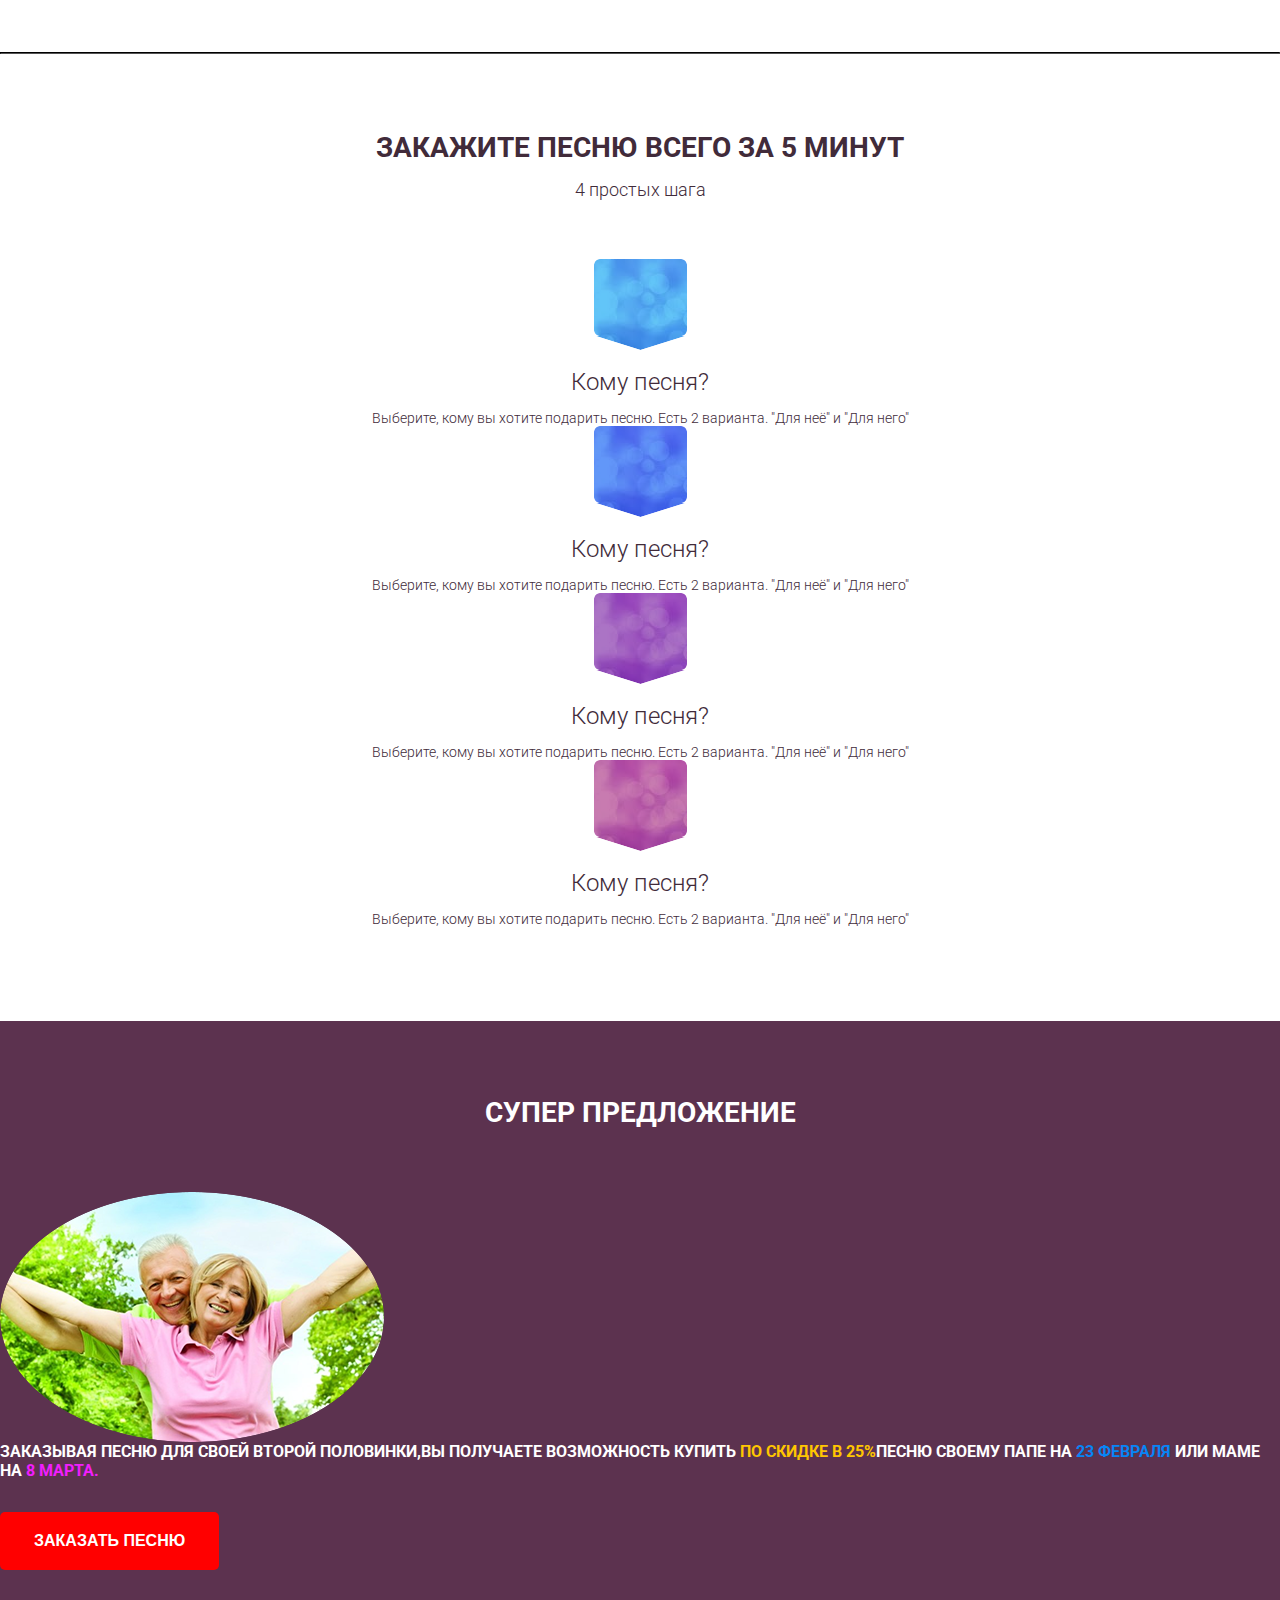
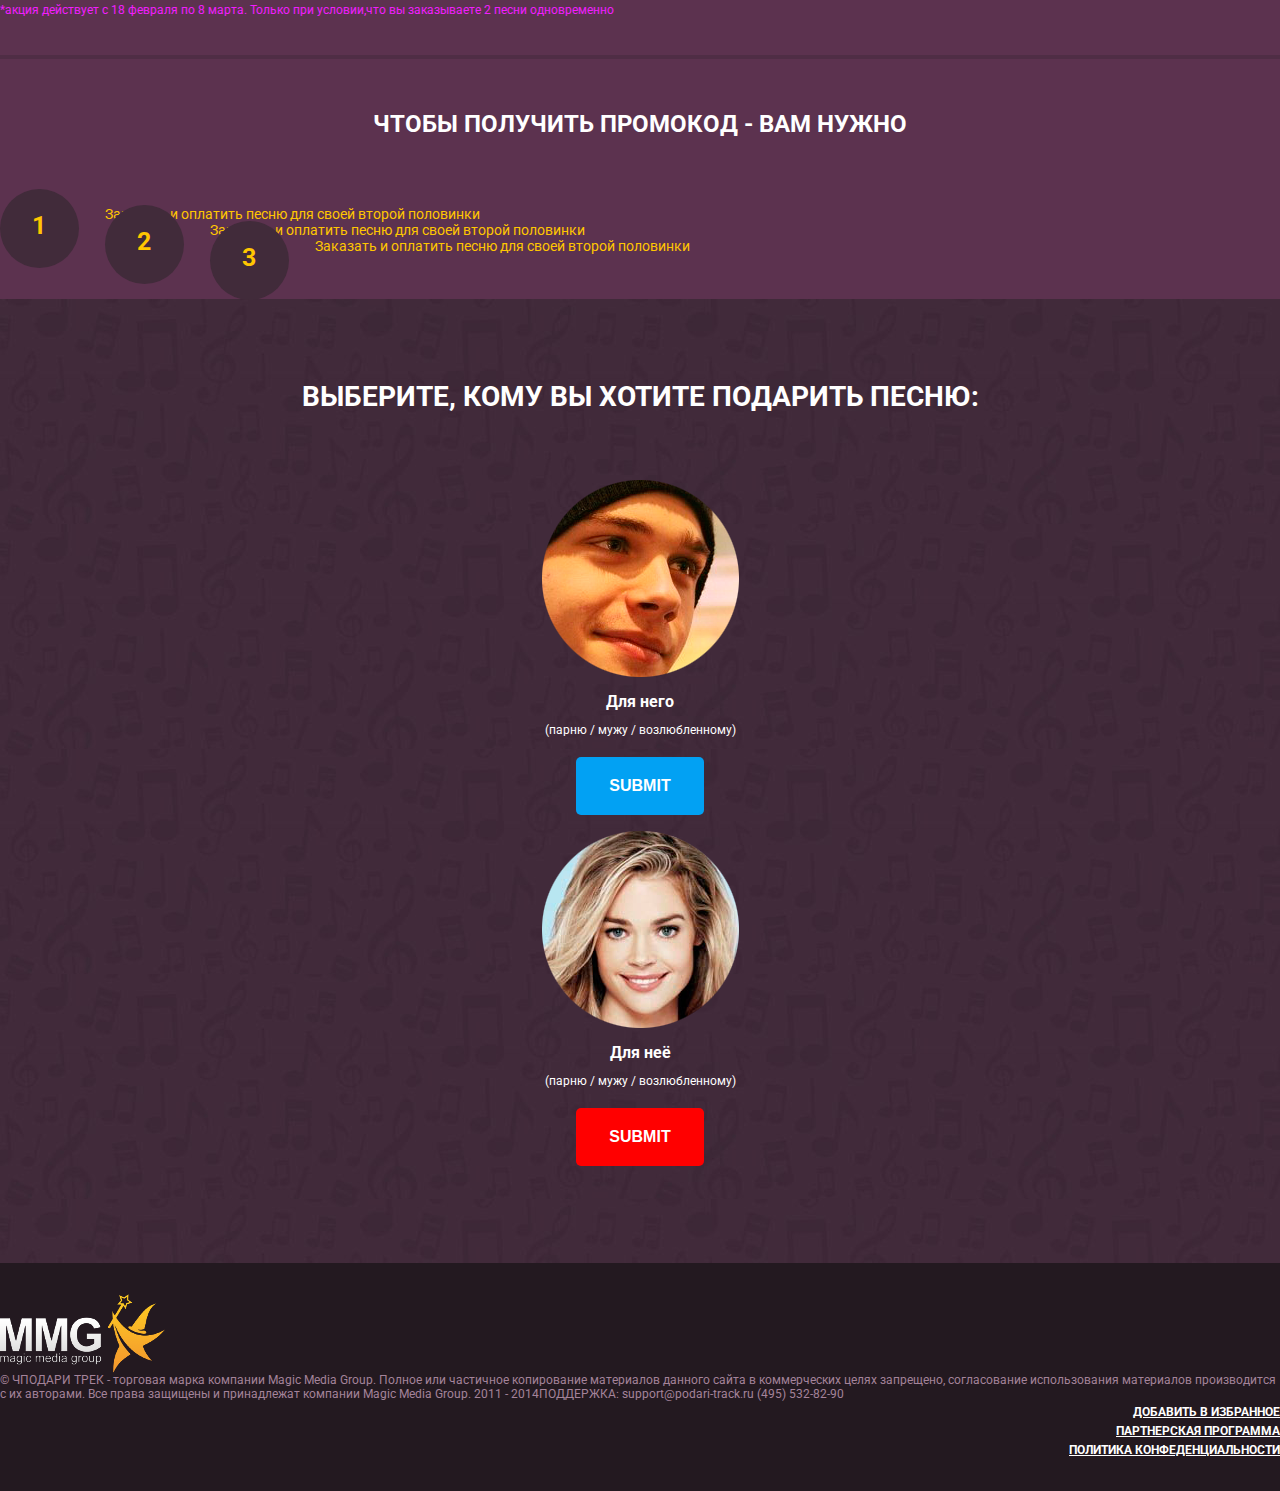
==== commit 2e351383: "Add min html file" ====
--- a/index.html
+++ b/index.html
@@ -1,453 +1 @@
-<html lang="en">
-  <head>
-    <!-- Required meta tags -->
-    <meta charset="utf-8">
-    <meta name="viewport" content="width=device-width, initial-scale=1, shrink-to-fit=no">
-	<title>Подари Трек</title>
-    <!-- Bootstrap CSS -->
-	<!--что такое integrity и anonymous-->
-    <link rel="stylesheet" href="styles/reset.css">
-    <link rel="stylesheet" href="https://maxcdn.bootstrapcdn.com/bootstrap/4.0.0-beta/css/bootstrap.min.css" integrity="sha384-/Y6pD6FV/Vv2HJnA6t+vslU6fwYXjCFtcEpHbNJ0lyAFsXTsjBbfaDjzALeQsN6M" crossorigin="anonymous">
-	<link rel="stylesheet" href="style.css">
-	<link href="https://fonts.googleapis.com/css?family=Roboto:300,400,700,900" rel="stylesheet">
-  </head>
-  <body>
-      <header id="main">		
-	  <div class="container">
-		<nav class="navbar navbar-expand-lg navbar-light">
-			<a class="navbar-brand" href="#">
-				<img src="img/logo.png" alt="">
-			</a>
-			<button class="navbar-toggler" type="button" data-toggle="collapse" data-target="#navbarSupportedContent" aria-controls="navbarSupportedContent" aria-expanded="false" aria-label="Toggle navigation">
-				<span class="navbar-toggler-icon"></span>
-			</button>
-
-			<div class="collapse navbar-collapse" id="navbarSupportedContent">
-				<ul class="menu navbar-nav mr-auto">
-					<li class="nav-item active">
-						<a class="nav-link" href="#">главная <span class="sr-only">(current)</span></a>
-					</li>
-					<li class="nav-item">
-						<a class="nav-link" href="#">преимущества</a>
-					</li>
-					<li class="nav-item">
-						<a class="nav-link" href="#">звезды о нас</a>
-					</li>
-					<li class="nav-item">
-						<a class="nav-link" href="#">примеры</a>
-					</li>
-					<li class="nav-item">
-						<a class="nav-link" href="make_order.html">заказать</a>
-					</li>
-				</ul>
-				<form class="form-inline my-2 my-lg-0 to_ask">
-				  <button class="button_question" type="submit">Задать вопрос</button>
-				</form>
-			</div>
-		</nav>
-	</div>
-	</header>
-	<div class="marginTopDiv">
-	<div class="poster">
-		<div class="container">
-			<div class="row">
-				<div class="col-lg-6"></div>
-				<div class="col-lg-6">
-					<div class="poster_info">
-						<h1>создание именных песен в подарок<br> 
-							№1 в россии!
-						</h1>
-						<p class="action">подари своему любимому человеку экслюзивную песню на 14 февраля всего за 
-							<span class="cost">2990<sup>*</sup></span> руб.
-						</p>
-						<p class="extra_info">
-							<sup>*</sup>стоимость песни <s>7000</s> 2990 руб. <span class="term">только до 14 февраля</span>
-						</p>
-						<form method="get" action="">
-							<input class="listen_to_music" type="submit" value="прослушать примеры">
-						</form>
-					</div>
-					<div class="contacts">
-						<span class="text_communicate">Рассказать о нас:</span>
-						<ul class="socials">
-							<li><a href="#"><img src="img/icon_vk.png" alt=""></a></li>
-							<li><a href="#"><img src="img/icon_facebook.png" alt=""></a></li>
-							<li><a href="#"><img src="img/icon_twitter.png" alt=""></a></li>
-							<li><a href="#"><img src="img/icon_odnoklassnilki.png" alt=""></a></li>
-						</ul>
-					</div>
-				</div>
-			</div>
-		</div>
-	</div>
-	<div class="our_advantages">
-		<div class="container">
-			<div class="row">
-				<div class="col advantage">
-					<img src="img/icon_diamond.png" alt="">
-					<p>Команда из 57 мастеров своего дела <br>
-						и лучшее студийное качество
-					</p>
-				</div>
-				<div class="col advantage advantage_2">
-					<img src="img/icon_clock.png" alt="">
-					<p>5 минут на оформление заказа и <br>
-						через сутки ваша песня готова!
-					</p>
-				</div>
-				<div class="col advantage">
-					<img src="img/icon_heart.png" alt="">
-					<p>Песня будет посвящена от вашего <br>
-						имени. Любимый человек услышет <br>
-						своё имя в песне несколько раз
-					</p>
-				</div>
-			</div>
-		</div>
-	</div>
-	<div class="february_14">
-		<div class="container">
-			<h2>почему именно песня и почему на 14 февраля</h2>
-			<div class="february_14_advantage">
-				<h3>100 из 100</h3>
-				<div class="yellow_bottom_border"></div>
-				<p>Нет другого подарка, который может так тонко и искренне передать любовь,
-					вызвать бурю эмоций, не испортиться и остаться в памяти на всю жизнь</p>
-			</div>
-			<div class="february_14_advantage">
-				<h3>Подарок без срока годности</h3>
-				<div class="yellow_bottom_border"></div>
-				<p>Картины теряют краски, гаджеты сменяются новыми моделями, а драгоценности
-				тускнеют! Песня будет жить вечно!</p>
-			</div>
-			<div class="february_14_advantage">
-				<h3>Мы заинтересованы в вас!</h3>
-				<div class="yellow_bottom_border"></div>
-				<p>90% наших клиентов приходят к нас по рекомендациям, и наша цель сделать
-				для вас так, чтобы вы нас рекомендовали</p>
-			</div>
-		</div>
-	</div>
-	<div class="stars_recommend">
-		<div class="container">
-			<h2>наши песни приобрели и рекомендуют даже звезды</h2>
-			<div class="row">
-				<div class="col star star_1">
-					<span class="name_star">Ксения Бородина</span>
-					<div class="info_star">
-						<div class="photo">
-							<img src="img/olga_buzova.jpg" alt="">
-						</div>
-						<div class="about_star">
-							<p>Известная телеведущая</p>
-						</div>
-					</div>
-					<div class="opinion">
-						<p>Cобой интересный эксперимент проверки соответствующий условий активизации.</p>
-					</div>
-				</div>
-				<div class="col star star_1">
-					<span class="name_star">Ксения Бородина</span>
-					<div class="info_star">
-						<div class="photo">
-							<img src="img/olga_buzova.jpg" alt="">
-						</div>
-						<div class="about_star">
-							<p>Известная телеведущая</p>
-						</div>
-					</div>
-					<div class="opinion">
-						<p>Cобой интересный эксперимент проверки соответствующий условий активизации.</p>
-					</div>
-				</div>
-			</div>
-		</div>
-	</div>
-	<div class="max_effect">
-		<div class="container">
-			<div class="row">
-				<div class="col-lg-6"></div>
-				<div class="col-lg-6 right">
-					<h3>Хотите вызвать максимальный эффект? 
-						или не знаете как подарить песню?
-					<br></h3>
-					<div class="offer">
-						<p>Мы предлагаем вам использоваться дополнительной услугой
-							<span class="yellow">видео-слайдшоу из ваших фотографий</span>
-							под указанную вами песню.
-						</p>
-					</div>
-					<div class="offer_example">
-						<iframe width="560" height="315" src="https://www.youtube.com/embed/6-aJMzig2oo" frameborder="0" allowfullscreen></iframe>
-						<p class="caption">Видео-слайдшоу является дополнением к заказанной вами песни и не 
-							продаётся отдельно
-						</p>
-					</div>
-					<div class="extra_photos">
-						<div class="instagram_photos">
-							<img src="img/icon_instagram.png" alt="">
-							<span class="description">15 сек для Instagram (до 5 фото) <span class="yellow">990 руб.</span></span>
-						</div>
-						<div class="many_photos">
-							<img src="img/icon_hit.png" alt="">
-							<span class="description">На всю песню (до 60 фото) <span class="yellow">1990 руб.</span></span>
-						</div>
-					</div>
-					<div class="extra_info">заказ видео-слайдшоу будет доступен при оформлении заказа.</div>
-				</div>
-			</div>
-		</div>
-	</div>
-	<div class="reviews">
-		<div class="container">
-			<h2>примеры наших песен и реальные отзывы наших клиентов</h3>
-			<div class="examples">
-				<div class="row">
-					<div class="col example example-1">
-						<div class="reviewer_photo">
-							<img src="img/maxim_rublev.png" alt="">
-						</div>
-						<div class="reviewer_info">
-							<p class="name_reviewer">Максим Рублев</span>
-							<p class="reason">заказывал на свадьбу</span>
-							<p class="review">Просто классная песня. Зажигает по полной. Советую всем заказать</span>
-						</div>
-						
-						<div class="music_example">
-							 <audio controls>
-								<source src="audio/sound.mp3" type="audio/mpeg">
-							  </audio>
-						</div>
-					</div>
-					<div class="col example">
-						<div class="reviewer_photo">
-							<img src="img/maxim_rublev.png" alt="">
-						</div>
-						<div class="reviewer_info">
-							<p class="name_reviewer">Максим Рублев</span>
-							<p class="reason">заказывал на свадьбу</span>
-							<p class="review">Просто классная песня. Зажигает по полной. Советую всем заказать</span>
-						</div>
-						
-						<div class="music_example">
-							 <audio controls>
-								<source src="audio/sound.mp3" type="audio/mpeg">
-							  </audio>
-						</div>
-					</div>
-				</div>
-			</div>
-			<div class="examples">
-				<div class="row">
-					<div class="col example example-1">
-						<div class="reviewer_photo">
-							<img src="img/maxim_rublev.png" alt="">
-						</div>
-						<div class="reviewer_info">
-							<p class="name_reviewer">Максим Рублев</span>
-							<p class="reason">заказывал на свадьбу</span>
-							<p class="review">Просто классная песня. Зажигает по полной. Советую всем заказать</span>
-						</div>
-						
-						<div class="music_example">
-							 <audio controls>
-								<source src="audio/sound.mp3" type="audio/mpeg">
-							  </audio>
-						</div>
-					</div>
-					<div class="col example">
-						<div class="reviewer_photo">
-							<img src="img/maxim_rublev.png" alt="">
-						</div>
-						<div class="reviewer_info">
-							<p class="name_reviewer">Максим Рублев</span>
-							<p class="reason">заказывал на свадьбу</span>
-							<p class="review">Просто классная песня. Зажигает по полной. Советую всем заказать</span>
-						</div>
-						
-						<div class="music_example">
-							 <audio controls>
-								<source src="audio/sound.mp3" type="audio/mpeg">
-							  </audio>
-						</div>
-					</div>
-				</div>
-			</div>
-			<div class="examples">
-				<div class="row">
-					<div class="col example example-1">
-						<div class="reviewer_photo">
-							<img src="img/maxim_rublev.png" alt="">
-						</div>
-						<div class="reviewer_info">
-							<p class="name_reviewer">Максим Рублев</span>
-							<p class="reason">заказывал на свадьбу</span>
-							<p class="review">Просто классная песня. Зажигает по полной. Советую всем заказать</span>
-						</div>
-						
-						<div class="music_example">
-							 <audio controls>
-								<source src="audio/sound.mp3" type="audio/mpeg">
-							  </audio>
-						</div>
-					</div>
-					<div class="col example">
-						<div class="reviewer_photo">
-							<img src="img/maxim_rublev.png" alt="">
-						</div>
-						<div class="reviewer_info">
-							<p class="name_reviewer">Максим Рублев</span>
-							<p class="reason">заказывал на свадьбу</span>
-							<p class="review">Просто классная песня. Зажигает по полной. Советую всем заказать</span>
-						</div>
-						
-						<div class="music_example">
-							 <audio controls>
-								<source src="audio/sound.mp3" type="audio/mpeg">
-							  </audio>
-						</div>
-					</div>
-				</div>
-			</div>
-		</div>
-	</div>
-	<hr>
-	<div class="steps_to_order">
-		<div class="container">
-			<h2>Закажите песню всего за 5 минут</h2>
-			<h5>4 простых шага</h5>
-			<div class="row">
-				<div class="col step step_1">
-					<img src="img/background_plan_1.png">
-					<span class="step_number">1</span>
-					<p class="title">Кому песня?</p>
-					<p class="description">Выберите, кому вы хотите подарить песню. Есть 2 варианта. "Для неё" и "Для него"</p>
-				</div>
-				<div class="col step step_2">
-					<img src="img/background_plan_2.png">
-					<span class="step_number">2</span>
-					<p class="title">Кому песня?</p>
-					<p class="description">Выберите, кому вы хотите подарить песню. Есть 2 варианта. "Для неё" и "Для него"</p>
-				</div>
-				<div class="col step step_3">
-					<img src="img/background_plan_3.png">
-					<span class="step_number">3</span>
-					<p class="title">Кому песня?</p>
-					<p class="description">Выберите, кому вы хотите подарить песню. Есть 2 варианта. "Для неё" и "Для него"</p>
-				</div>
-				<div class="col step step_4">
-					<img src="img/background_plan_4.png">
-					<span class="step_number">4</span>
-					<p class="title">Кому песня?</p>
-					<p class="description">Выберите, кому вы хотите подарить песню. Есть 2 варианта. "Для неё" и "Для него"</p>
-				</div>
-			</div>
-		</div>
-	</div>
-	<div class="super_offer">
-		<div class="container">
-			<h2>супер предложение</h2>
-			<div class="row">
-				<div class="col-lg-5 col-lg-offset-2 img_offer">
-					<img src="img/photo.png" alt="">
-				</div>
-				<div class="col-lg-4 col-lg-offset-1">
-					<p class="description">заказывая песню для своей второй половинки,
-						вы получаете возможность купить <span class="super_action">по скидке в 25%</span>
-						песню своему папе на <span class="father_day">23 февраля</span> или
-						маме на <span class="mother_day">8 марта.</span>
-					</p>
-					<form class="to_order_music">
-						<input type="submit" class="order_button" value="заказать песню">
-					</form>
-					<p class="extra_description">
-						*акция действует с 18 февраля по 8 марта. Только при условии,
-						что вы заказываете 2 песни одновременно
-					</p>
-				</div>
-			</div>
-			<hr>
-			<div class="super_offer_steps">
-				<h3>чтобы получить промокод - вам нужно</h3>
-				<div class="row">
-					<div class="col step step_1">
-						<div class="step_background">
-							<span>1</span>
-						</div>
-						<div class="step_description">
-							<span>Заказать и оплатить песню для своей второй половинки</span>
-						</div>
-					</div>
-					<div class="col step step_2">
-						<div class="step_background">
-							<span>2</span>
-						</div>
-						<div class="step_description">
-							<span>Заказать и оплатить песню для своей второй половинки</span>
-						</div>
-					</div>
-					<div class="col step step_3">
-						<div class="step_background">
-							<span>3</span>
-						</div>
-						<div class="step_description">
-							<span>Заказать и оплатить песню для своей второй половинки</span>
-						</div>
-					</div>
-				</div>
-			</div>
-		</div>
-	</div>
-	<div class="whom">
-		<div class="container">
-			<h2>выберите, кому вы хотите подарить песню:</h2>
-			<div class="row">
-				<div class="col man">
-					<img src="img/man.png" alt="">
-					<h5>Для него</h5>
-					<span class="whom_details">(парню / мужу / возлюбленному)</span>
-					<form class="to_make_order">
-						<input type="submit" class="order_button">
-					</form>
-				</div>
-				<div class="col woman">
-					<img src="img/woman.png" alt="">
-					<h5>Для неё</h5>
-					<span class="whom_details">(парню / мужу / возлюбленному)</span>
-					<form class="to_make_order">
-						<input type="submit" class="order_button">
-					</form>
-				</div>
-			</div>
-		</div>
-	</div>
-	<footer>
-		<div class="container">
-			<div class="row">
-				<div class="col-lg-2 footer_logo">
-					<img src="img/logo_mmg.png" alt="">
-				</div>
-				<div class="col-lg-6 copyright">
-					© ЧПОДАРИ ТРЕК - торговая марка компании Magic Media Group. Полное или частичное копирование материалов данного сайта в коммерческих целях запрещено, согласование использования материалов производится с их авторами. Все права защищены и принадлежат компании Magic Media Group. 2011 - 2014
-					ПОДДЕРЖКА: support@podari-track.ru (495) 532-82-90
-				</div>
-				<div class="col-lg-4 our_politics">
-					<ul>
-						<li><a href="#">добавить в избранное<a></li>
-						<li><a href="#">партнерская программа</a></li>
-						<li><a href="#">политика конфеденциальности</a></li>
-					</ul>
-				</div>
-			</div>
-		</div>
-	</footer>
-	</div>
-	
-    <!-- Optional JavaScript -->
-    <!-- jQuery first, then Popper.js, then Bootstrap JS -->
-    <script src="https://code.jquery.com/jquery-3.2.1.slim.min.js" integrity="sha384-KJ3o2DKtIkvYIK3UENzmM7KCkRr/rE9/Qpg6aAZGJwFDMVNA/GpGFF93hXpG5KkN" crossorigin="anonymous"></script>
-	<script src="js/main.js"></script>
-    <script src="https://cdnjs.cloudflare.com/ajax/libs/popper.js/1.11.0/umd/popper.min.js" integrity="sha384-b/U6ypiBEHpOf/4+1nzFpr53nxSS+GLCkfwBdFNTxtclqqenISfwAzpKaMNFNmj4" crossorigin="anonymous"></script>
-    <script src="https://maxcdn.bootstrapcdn.com/bootstrap/4.0.0-beta/js/bootstrap.min.js" integrity="sha384-h0AbiXch4ZDo7tp9hKZ4TsHbi047NrKGLO3SEJAg45jXxnGIfYzk4Si90RDIqNm1" crossorigin="anonymous"></script>
-  </body>
-</html>
+<html lang="en"> <head> <!-- Required meta tags --> <meta charset="utf-8"> <meta name="viewport" content="width=device-width, initial-scale=1, shrink-to-fit=no"><title>Подари Трек</title> <!-- Bootstrap CSS --><!--что такое integrity и anonymous--> <link rel="stylesheet" href="https://maxcdn.bootstrapcdn.com/bootstrap/4.0.0-beta/css/bootstrap.min.css" integrity="sha384-/Y6pD6FV/Vv2HJnA6t+vslU6fwYXjCFtcEpHbNJ0lyAFsXTsjBbfaDjzALeQsN6M" crossorigin="anonymous"><link rel="stylesheet" href="styles.min.css"><link href="https://fonts.googleapis.com/css?family=Roboto:300,400,700,900" rel="stylesheet"> </head> <body> <header id="main"> <div class="container"><nav class="navbar navbar-expand-lg navbar-light"><a class="navbar-brand" href="https://egorkorottsev.github.io/"><img src="img/logo.png" alt=""></a><button class="navbar-toggler" type="button" data-toggle="collapse" data-target="#navbarSupportedContent" aria-controls="navbarSupportedContent" aria-expanded="false" aria-label="Toggle navigation"><span class="navbar-toggler-icon"></span></button><div class="collapse navbar-collapse" id="navbarSupportedContent"><ul class="menu navbar-nav mr-auto"><li class="nav-item active"><a class="nav-link" href="https://egorkorottsev.github.io/">главная <span class="sr-only">(current)</span></a></li><li class="nav-item"><a class="nav-link" href="#">преимущества</a></li><li class="nav-item"><a class="nav-link" href="#">звезды о нас</a></li><li class="nav-item"><a class="nav-link" href="#">примеры</a></li><li class="nav-item"><a class="nav-link" href="make_order.html">заказать</a></li></ul><form class="form-inline my-2 my-lg-0 to_ask"> <button class="button_question" type="submit">Задать вопрос</button></form></div></nav></div></header><div class="marginTopDiv"><div class="poster"><div class="container"><div class="row"><div class="col-lg-6"></div><div class="col-lg-6"><div class="poster_info"><h1>создание именных песен в подарок<br> №1 в россии!</h1><p class="action">подари своему любимому человеку экслюзивную песню на 14 февраля всего за <span class="cost">2990<sup>*</sup></span> руб.</p><p class="extra_info"><sup>*</sup>стоимость песни <s>7000</s> 2990 руб. <span class="term">только до 14 февраля</span></p><form method="get" action=""><input class="listen_to_music" type="submit" value="прослушать примеры"></form></div><div class="contacts"><span class="text_communicate">Рассказать о нас:</span><ul class="socials"><li><a href="#"><img src="img/icon_vk.png" alt=""></a></li><li><a href="#"><img src="img/icon_facebook.png" alt=""></a></li><li><a href="#"><img src="img/icon_twitter.png" alt=""></a></li><li><a href="#"><img src="img/icon_odnoklassnilki.png" alt=""></a></li></ul></div></div></div></div></div><div class="our_advantages"><div class="container"><div class="row"><div class="col advantage"><img src="img/icon_diamond.png" alt=""><p>Команда из 57 мастеров своего дела <br>и лучшее студийное качество</p></div><div class="col advantage advantage_2"><img src="img/icon_clock.png" alt=""><p>5 минут на оформление заказа и <br>через сутки ваша песня готова!</p></div><div class="col advantage"><img src="img/icon_heart.png" alt=""><p>Песня будет посвящена от вашего <br>имени. Любимый человек услышет <br>своё имя в песне несколько раз</p></div></div></div></div><div class="february_14"><div class="container"><h2>почему именно песня и почему на 14 февраля</h2><div class="february_14_advantage"><h3>100 из 100</h3><div class="yellow_bottom_border"></div><p>Нет другого подарка, который может так тонко и искренне передать любовь,вызвать бурю эмоций, не испортиться и остаться в памяти на всю жизнь</p></div><div class="february_14_advantage"><h3>Подарок без срока годности</h3><div class="yellow_bottom_border"></div><p>Картины теряют краски, гаджеты сменяются новыми моделями, а драгоценноститускнеют! Песня будет жить вечно!</p></div><div class="february_14_advantage"><h3>Мы заинтересованы в вас!</h3><div class="yellow_bottom_border"></div><p>90% наших клиентов приходят к нас по рекомендациям, и наша цель сделатьдля вас так, чтобы вы нас рекомендовали</p></div></div></div><div class="stars_recommend"><div class="container"><h2>наши песни приобрели и рекомендуют даже звезды</h2><div class="row"><div class="col star star_1"><span class="name_star">Ксения Бородина</span><div class="info_star"><div class="photo"><img src="img/olga_buzova.jpg" alt=""></div><div class="about_star"><p>Известная телеведущая</p></div></div><div class="opinion"><p>Cобой интересный эксперимент проверки соответствующий условий активизации.</p></div></div><div class="col star star_1"><span class="name_star">Ксения Бородина</span><div class="info_star"><div class="photo"><img src="img/olga_buzova.jpg" alt=""></div><div class="about_star"><p>Известная телеведущая</p></div></div><div class="opinion"><p>Cобой интересный эксперимент проверки соответствующий условий активизации.</p></div></div></div></div></div><div class="max_effect"><div class="container"><div class="row"><div class="col-lg-6"></div><div class="col-lg-6 right"><h3>Хотите вызвать максимальный эффект? или не знаете как подарить песню?<br></h3><div class="offer"><p>Мы предлагаем вам использоваться дополнительной услугой<span class="yellow">видео-слайдшоу из ваших фотографий</span>под указанную вами песню.</p></div><div class="offer_example"><iframe width="560" height="315" src="https://www.youtube.com/embed/6-aJMzig2oo" frameborder="0" allowfullscreen></iframe><p class="caption">Видео-слайдшоу является дополнением к заказанной вами песни и не продаётся отдельно</p></div><div class="extra_photos"><div class="instagram_photos"><img src="img/icon_instagram.png" alt=""><span class="description">15 сек для Instagram (до 5 фото) <span class="yellow">990 руб.</span></span></div><div class="many_photos"><img src="img/icon_hit.png" alt=""><span class="description">На всю песню (до 60 фото) <span class="yellow">1990 руб.</span></span></div></div><div class="extra_info">заказ видео-слайдшоу будет доступен при оформлении заказа.</div></div></div></div></div><div class="reviews"><div class="container"><h2>примеры наших песен и реальные отзывы наших клиентов</h3><div class="examples"><div class="row"><div class="col example example-1"><div class="reviewer_photo"><img src="img/maxim_rublev.png" alt=""></div><div class="reviewer_info"><p class="name_reviewer">Максим Рублев</span><p class="reason">заказывал на свадьбу</span><p class="review">Просто классная песня. Зажигает по полной. Советую всем заказать</span></div><div class="music_example"> <audio controls><source src="audio/sound.mp3" type="audio/mpeg"> </audio></div></div><div class="col example"><div class="reviewer_photo"><img src="img/maxim_rublev.png" alt=""></div><div class="reviewer_info"><p class="name_reviewer">Максим Рублев</span><p class="reason">заказывал на свадьбу</span><p class="review">Просто классная песня. Зажигает по полной. Советую всем заказать</span></div><div class="music_example"> <audio controls><source src="audio/sound.mp3" type="audio/mpeg"> </audio></div></div></div></div><div class="examples"><div class="row"><div class="col example example-1"><div class="reviewer_photo"><img src="img/maxim_rublev.png" alt=""></div><div class="reviewer_info"><p class="name_reviewer">Максим Рублев</span><p class="reason">заказывал на свадьбу</span><p class="review">Просто классная песня. Зажигает по полной. Советую всем заказать</span></div><div class="music_example"> <audio controls><source src="audio/sound.mp3" type="audio/mpeg"> </audio></div></div><div class="col example"><div class="reviewer_photo"><img src="img/maxim_rublev.png" alt=""></div><div class="reviewer_info"><p class="name_reviewer">Максим Рублев</span><p class="reason">заказывал на свадьбу</span><p class="review">Просто классная песня. Зажигает по полной. Советую всем заказать</span></div><div class="music_example"> <audio controls><source src="audio/sound.mp3" type="audio/mpeg"> </audio></div></div></div></div><div class="examples"><div class="row"><div class="col example example-1"><div class="reviewer_photo"><img src="img/maxim_rublev.png" alt=""></div><div class="reviewer_info"><p class="name_reviewer">Максим Рублев</span><p class="reason">заказывал на свадьбу</span><p class="review">Просто классная песня. Зажигает по полной. Советую всем заказать</span></div><div class="music_example"> <audio controls><source src="audio/sound.mp3" type="audio/mpeg"> </audio></div></div><div class="col example"><div class="reviewer_photo"><img src="img/maxim_rublev.png" alt=""></div><div class="reviewer_info"><p class="name_reviewer">Максим Рублев</span><p class="reason">заказывал на свадьбу</span><p class="review">Просто классная песня. Зажигает по полной. Советую всем заказать</span></div><div class="music_example"> <audio controls><source src="audio/sound.mp3" type="audio/mpeg"> </audio></div></div></div></div></div></div><hr><div class="steps_to_order"><div class="container"><h2>Закажите песню всего за 5 минут</h2><h5>4 простых шага</h5><div class="row"><div class="col step step_1"><img src="img/background_plan_1.png"><span class="step_number">1</span><p class="title">Кому песня?</p><p class="description">Выберите, кому вы хотите подарить песню. Есть 2 варианта. "Для неё" и "Для него"</p></div><div class="col step step_2"><img src="img/background_plan_2.png"><span class="step_number">2</span><p class="title">Кому песня?</p><p class="description">Выберите, кому вы хотите подарить песню. Есть 2 варианта. "Для неё" и "Для него"</p></div><div class="col step step_3"><img src="img/background_plan_3.png"><span class="step_number">3</span><p class="title">Кому песня?</p><p class="description">Выберите, кому вы хотите подарить песню. Есть 2 варианта. "Для неё" и "Для него"</p></div><div class="col step step_4"><img src="img/background_plan_4.png"><span class="step_number">4</span><p class="title">Кому песня?</p><p class="description">Выберите, кому вы хотите подарить песню. Есть 2 варианта. "Для неё" и "Для него"</p></div></div></div></div><div class="super_offer"><div class="container"><h2>супер предложение</h2><div class="row"><div class="col-lg-5 col-lg-offset-2 img_offer"><img src="img/photo.png" alt=""></div><div class="col-lg-4 col-lg-offset-1"><p class="description">заказывая песню для своей второй половинки,вы получаете возможность купить <span class="super_action">по скидке в 25%</span>песню своему папе на <span class="father_day">23 февраля</span> или маме на <span class="mother_day">8 марта.</span></p><form class="to_order_music"><input type="submit" class="order_button" value="заказать песню"></form><p class="extra_description">*акция действует с 18 февраля по 8 марта. Только при условии,что вы заказываете 2 песни одновременно</p></div></div><hr><div class="super_offer_steps"><h3>чтобы получить промокод - вам нужно</h3><div class="row"><div class="col step step_1"><div class="step_background"><span>1</span></div><div class="step_description"><span>Заказать и оплатить песню для своей второй половинки</span></div></div><div class="col step step_2"><div class="step_background"><span>2</span></div><div class="step_description"><span>Заказать и оплатить песню для своей второй половинки</span></div></div><div class="col step step_3"><div class="step_background"><span>3</span></div><div class="step_description"><span>Заказать и оплатить песню для своей второй половинки</span></div></div></div></div></div></div><div class="whom"><div class="container"><h2>выберите, кому вы хотите подарить песню:</h2><div class="row"><div class="col man"><img src="img/man.png" alt=""><h5>Для него</h5><span class="whom_details">(парню / мужу / возлюбленному)</span><form class="to_make_order"><input type="submit" class="order_button"></form></div><div class="col woman"><img src="img/woman.png" alt=""><h5>Для неё</h5><span class="whom_details">(парню / мужу / возлюбленному)</span><form class="to_make_order"><input type="submit" class="order_button"></form></div></div></div></div><footer><div class="container"><div class="row"><div class="col-lg-2 footer_logo"><img src="img/logo_mmg.png" alt=""></div><div class="col-lg-6 copyright">© ЧПОДАРИ ТРЕК - торговая марка компании Magic Media Group. Полное или частичное копирование материалов данного сайта в коммерческих целях запрещено, согласование использования материалов производится с их авторами. Все права защищены и принадлежат компании Magic Media Group. 2011 - 2014ПОДДЕРЖКА: support@podari-track.ru (495) 532-82-90</div><div class="col-lg-4 our_politics"><ul><li><a href="#">добавить в избранное<a></li><li><a href="#">партнерская программа</a></li><li><a href="#">политика конфеденциальности</a></li></ul></div></div></div></footer></div> <!-- Optional JavaScript --> <!-- jQuery first, then Popper.js, then Bootstrap JS --> <script src="https://code.jquery.com/jquery-3.2.1.slim.min.js" integrity="sha384-KJ3o2DKtIkvYIK3UENzmM7KCkRr/rE9/Qpg6aAZGJwFDMVNA/GpGFF93hXpG5KkN" crossorigin="anonymous"></script><script src="js/main.js"></script> <script src="https://cdnjs.cloudflare.com/ajax/libs/popper.js/1.11.0/umd/popper.min.js" integrity="sha384-b/U6ypiBEHpOf/4+1nzFpr53nxSS+GLCkfwBdFNTxtclqqenISfwAzpKaMNFNmj4" crossorigin="anonymous"></script> <script src="https://maxcdn.bootstrapcdn.com/bootstrap/4.0.0-beta/js/bootstrap.min.js" integrity="sha384-h0AbiXch4ZDo7tp9hKZ4TsHbi047NrKGLO3SEJAg45jXxnGIfYzk4Si90RDIqNm1" crossorigin="anonymous"></script> </body></html>--- a/styles.min.css
+++ b/styles.min.css
@@ -0,0 +1 @@
+body,html{min-width:100%}body,h1,h2,h3,h4,h5,h6,hr,li,p,ul{margin:0;padding:0}body{font-family:Roboto,sans-serif}ul li{list-style-type:none}header#main{height:94px;border-bottom:3px solid #8e4b79}.main_logo>img{position:relative;top:16px;right:30px}header#main .menu{position:relative}header#main .menu>li:not(.last){float:left;margin-right:36px}header#main .menu>li>a{text-decoration:none;color:#8e4b79;font-size:14px;text-transform:uppercase;font-weight:900}header#main .menu>li>a:hover{color:#d71d9c}header .button_question{padding:16px 15px;background:#813d6b;color:#fff;font-weight:900;font-size:14px;text-transform:uppercase;border:0;position:relative}.poster .action,.poster h1{font-size:24px;text-transform:uppercase}.poster{background:url(img/background_main.jpg);background-size:cover;padding-top:79px;padding-bottom:31px}.poster h1{color:#533148;font-weight:700}.poster .action{color:#fff;font-weight:300}.poster .action .cost{color:#fcff00;font-weight:700}.poster .extra_info{color:#fff;font-size:14px;font-weight:300;text-transform:uppercase}.poster .term{font-weight:700}.poster .listen_to_music{margin-top:50px;padding:19px 32px;color:#fff;background:#21b2fd;border:0;border-radius:7px;font-size:16px;font-weight:700;text-transform:uppercase}.poster .contacts{text-align:right}.poster .contacts .socials{display:inline-block;margin:0 0 0 12px;padding:0;position:relative;top:12px}.poster .contacts .socials>li{float:left}.poster .contacts .text_communicate{color:#a791a4;font-size:14px;font-weight:700;text-transform:uppercase}.our_advantages{background:url(img/background_conditions.jpg);background-size:cover;padding-top:57px;padding-bottom:56px}.our_advantages .advantage{text-align:center}.our_advantages .advantage>img{margin-bottom:26px}.our_advantages .advantage>p{font-size:16px;font-weight:300;color:#fff}.february_14{padding-top:70px;padding-bottom:61px}.february_14 h2{font-size:28px;font-weight:700;text-transform:uppercase;color:#412b3a;text-align:center;margin-bottom:70px}.february_14 .february_14_advantage h3{text-align:center;font-size:24px;color:#9b2876;margin-bottom:13px}.february_14 .yellow_bottom_border{height:2px;width:84px;background:#ffc601;margin:0 auto}.february_14 .february_14_advantage>p{margin-top:15px;margin-bottom:50px;text-align:center}.stars_recommend{background:#412b3a;padding-top:66px;padding-bottom:75px}.stars_recommend h2{text-align:center;text-transform:uppercase;font-size:28px;color:#fff;margin-bottom:98px}.stars_recommend .info_star .photo{float:left;margin-right:19px;margin-bottom:29px}.stars_recommend .name_star{font-size:22px;font-weight:300;color:#fff}.stars_recommend .info_star{margin-top:16px}.stars_recommend .info_star .about_star{overflow:hidden;background:#5f3853;height:241px}.stars_recommend .info_star .about_star>p{padding:5px;color:#fff}.stars_recommend .opinion{background:#fbf1f8;border-radius:5px;clear:both}.stars_recommend .opinion>p{font-size:14px;color:#412b3a;padding:19px 20px}.max_effect{background:url(img/background_love.jpg);background-size:cover;padding-top:82px;padding-bottom:47px}.max_effect h3{font-size:28px;font-weight:700;color:#fbf1f8;text-transform:uppercase;margin-bottom:43px}.max_effect .offer>p{font-size:18px;font-weight:400;color:#412b3a;margin-bottom:29px}.max_effect .offer>p .yellow{font-weight:700;color:#fff601;text-transform:uppercase}.max_effect iframe{max-width:100%}.max_effect .offer_example .caption{font-size:12px;color:#4e3142;font-weight:700;margin-bottom:47px}.max_effect .extra_photos{margin-bottom:37px}.max_effect .extra_photos img{margin-right:10px}.max_effect .instagram_photos{margin-bottom:29px}.max_effect .extra_photos .description{font-size:18px;font-weight:700;color:#4e3142}.max_effect .extra_photos .description .yellow{color:#fff001;text-transform:uppercase}.max_effect .extra_info{font-size:15px;color:#ffb4e0;text-transform:uppercase}.reviews{padding-top:63px;padding-bottom:86px}.reviews h2{text-align:center;font-size:28px;font-weight:700;color:#412b3a;text-transform:uppercase;margin-bottom:73px}.reviews .reviewer_photo{float:left}.reviews .reviewer_photo>img{margin-right:23px;margin-bottom:12px}.reviews .music_example{clear:both}.reviews .name_reviewer{font-size:18px;color:#412b3a;margin-bottom:11px}.reviews .reason{font-size:12px;font-weight:700;color:#412b3a;margin-bottom:11px}.reviews .review{font-size:14px;font-weight:300;color:#412b3a}.reviews .examples{margin-bottom:68px}hr{border-color:#000}.steps_to_order{padding-top:77px;padding-bottom:94px}.steps_to_order h2{text-align:center;font-size:28px;font-weight:700;color:#412b3a;margin-bottom:15px;text-transform:uppercase}.steps_to_order h5{text-align:center;font-size:18px;font-weight:300;color:#412b3a;margin-bottom:59px}.steps_to_order .step>img{position:relative;text-align:center;display:block;margin:0 auto 18px}.steps_to_order .step_number{position:absolute;font-size:33px;font-weight:300;left:47%;top:17px;color:#fff}.steps_to_order .step .title{text-align:center;font-size:24px;font-weight:300;color:#412b3a;margin-bottom:14px}.steps_to_order .step .description{text-align:center;font-size:14px;font-weight:300;color:#412b3a}.super_offer{background:#5c324f;padding-top:75px;padding-bottom:62px}.super_offer h2{text-align:center;font-size:28px;font-weight:700;color:#fff;margin-bottom:63px;text-transform:uppercase}.super_offer .description,.super_offer .order_button{font-size:16px;font-weight:700;text-transform:uppercase}.super_offer .description{color:#fff;margin-bottom:32px}.super_offer .description .super_action{color:#ffc601}.super_offer .description .father_day{color:#0785f6}.super_offer .description .mother_day{color:#f11efe}.super_offer .order_button{color:#fff;margin-bottom:17px;padding:20px 34px;border:0;border-radius:5px;background-color:red}.super_offer .extra_description{font-size:12px;color:#f11efe;margin-bottom:38px}.super_offer hr{border:2px solid #4f2d45;margin-bottom:45px}.super_offer .super_offer_steps h3{text-align:center;color:#fff;font-size:24px;font-weight:700;margin:51px;text-transform:uppercase}.step_background{width:79px;height:79px;background:#412b3a;border-radius:50%;position:relative;float:left;margin-right:26px}.step_background>span{position:absolute;font-size:25px;font-weight:700;color:#ffc601;top:22px;left:32px}.step_description>span{font-size:14px;color:#ffc601;vertical-align:center;position:relative;top:17px}.whom{background:url(img/background_conditions.jpg);padding-top:81px;padding-bottom:81px}.whom h2{text-align:center;text-transform:uppercase;font-size:28px;font-weight:700;color:#fff;margin-bottom:67px}.whom img{display:block;margin:0 auto 15px}.whom h5{font-size:16px;font-weight:700;color:#fff;margin-bottom:12px;text-align:center}.whom .whom_details{font-size:12px;color:#fff;margin-bottom:20px;display:block;text-align:center}.whom .order_button{padding:20px 33px;color:#fff;background:#02a1f3;font-size:16px;font-weight:700;border:0;border-radius:5px;text-transform:uppercase;display:block;margin:0 auto}.whom .woman .order_button{background:red}footer{background:#231920;padding-top:31px;padding-bottom:33px}footer .copyright{font-size:12px;color:#a4839a}footer .our_politics>ul>li{text-align:right}footer .our_politics>ul>li>a{font-size:12px;font-weight:700;color:#fff;margin-bottom:3px;text-decoration:underline;text-transform:uppercase;text-align:right}footer .our_politics>ul>li>a:hover{color:ffba00}@media screen and (max-width:991px){header#main .menu{margin-top:20px}.super_offer .img_offer>img{display:block;margin:0 auto 30px;max-width:90%}.super_offer .order_button{display:block;margin:0 auto 17px}.super_offer .extra_description{text-align:center}}@media screen and (max-width:767px){.col{min-width:100%}.our_advantages .advantage{margin-bottom:30px}.stars_recommend .star_1{margin-bottom:50px}.reviews{padding-bottom:30px}.reviews .example-1{margin-bottom:60px}.steps_to_order .step_number{left:48.5%}.steps_to_order .step_1,.steps_to_order .step_2,.steps_to_order .step_3,.super_offer_steps .step_1,.super_offer_steps .step_2{margin-bottom:30px}.whom .man{margin-bottom:50px}footer .copyright{margin-bottom:30px}}@media screen and (max-width:414px){.poster .action,.poster h1{font-size:20px}.poster .extra_info{font-size:10px}.poster .listen_to_music{margin-top:35px}.max_effect h3{font-size:22px}.max_effect .offer>p{font-size:15px}.max_effect .extra_photos .description{font-size:16px}.reviews h2,.steps_to_order h2,.super_offer h2{font-size:22px}.super_offer .description{font-size:14px}.super_offer .super_offer_steps h3{font-size:20px}.whom h2{font-size:22px}}@media screen and (max-width:465px){.steps_to_order .step_number{left:48.1%}}@media screen and (max-width:351px){.steps_to_order .step_number{left:47.6%}}